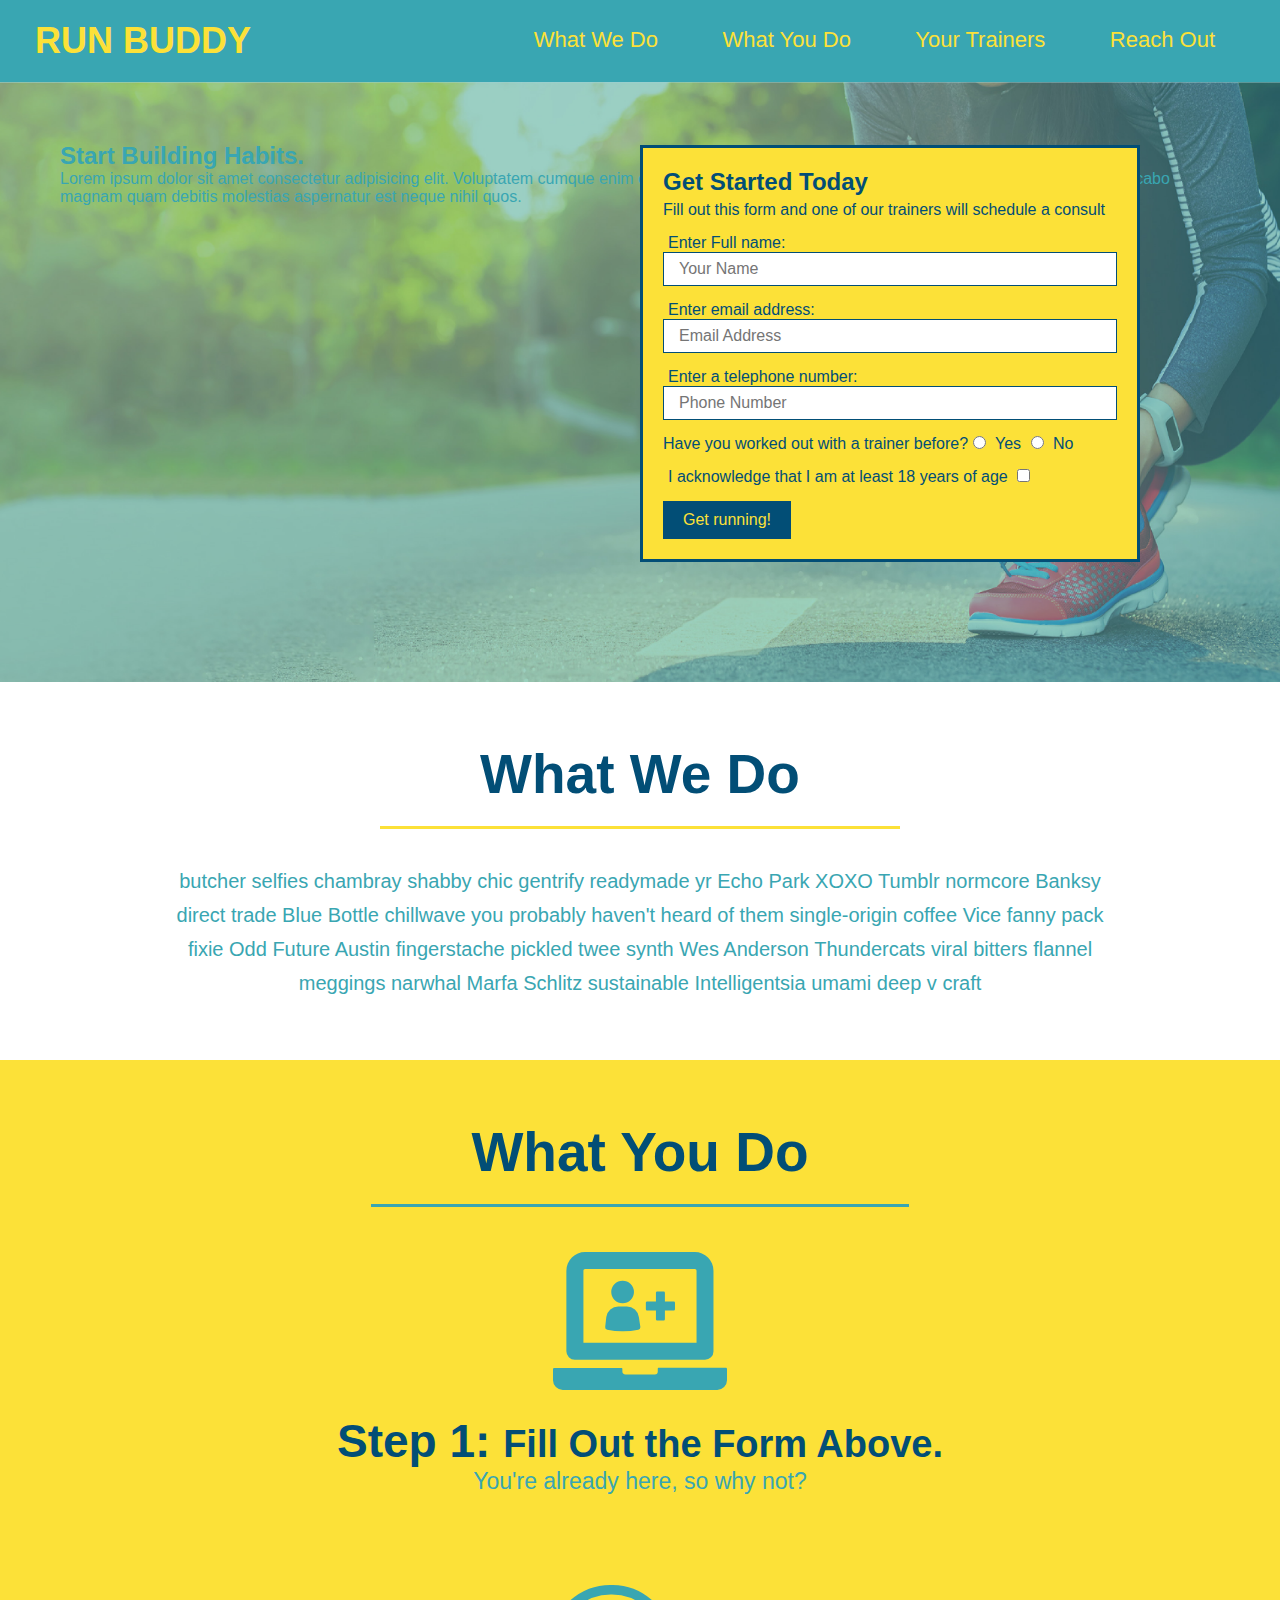
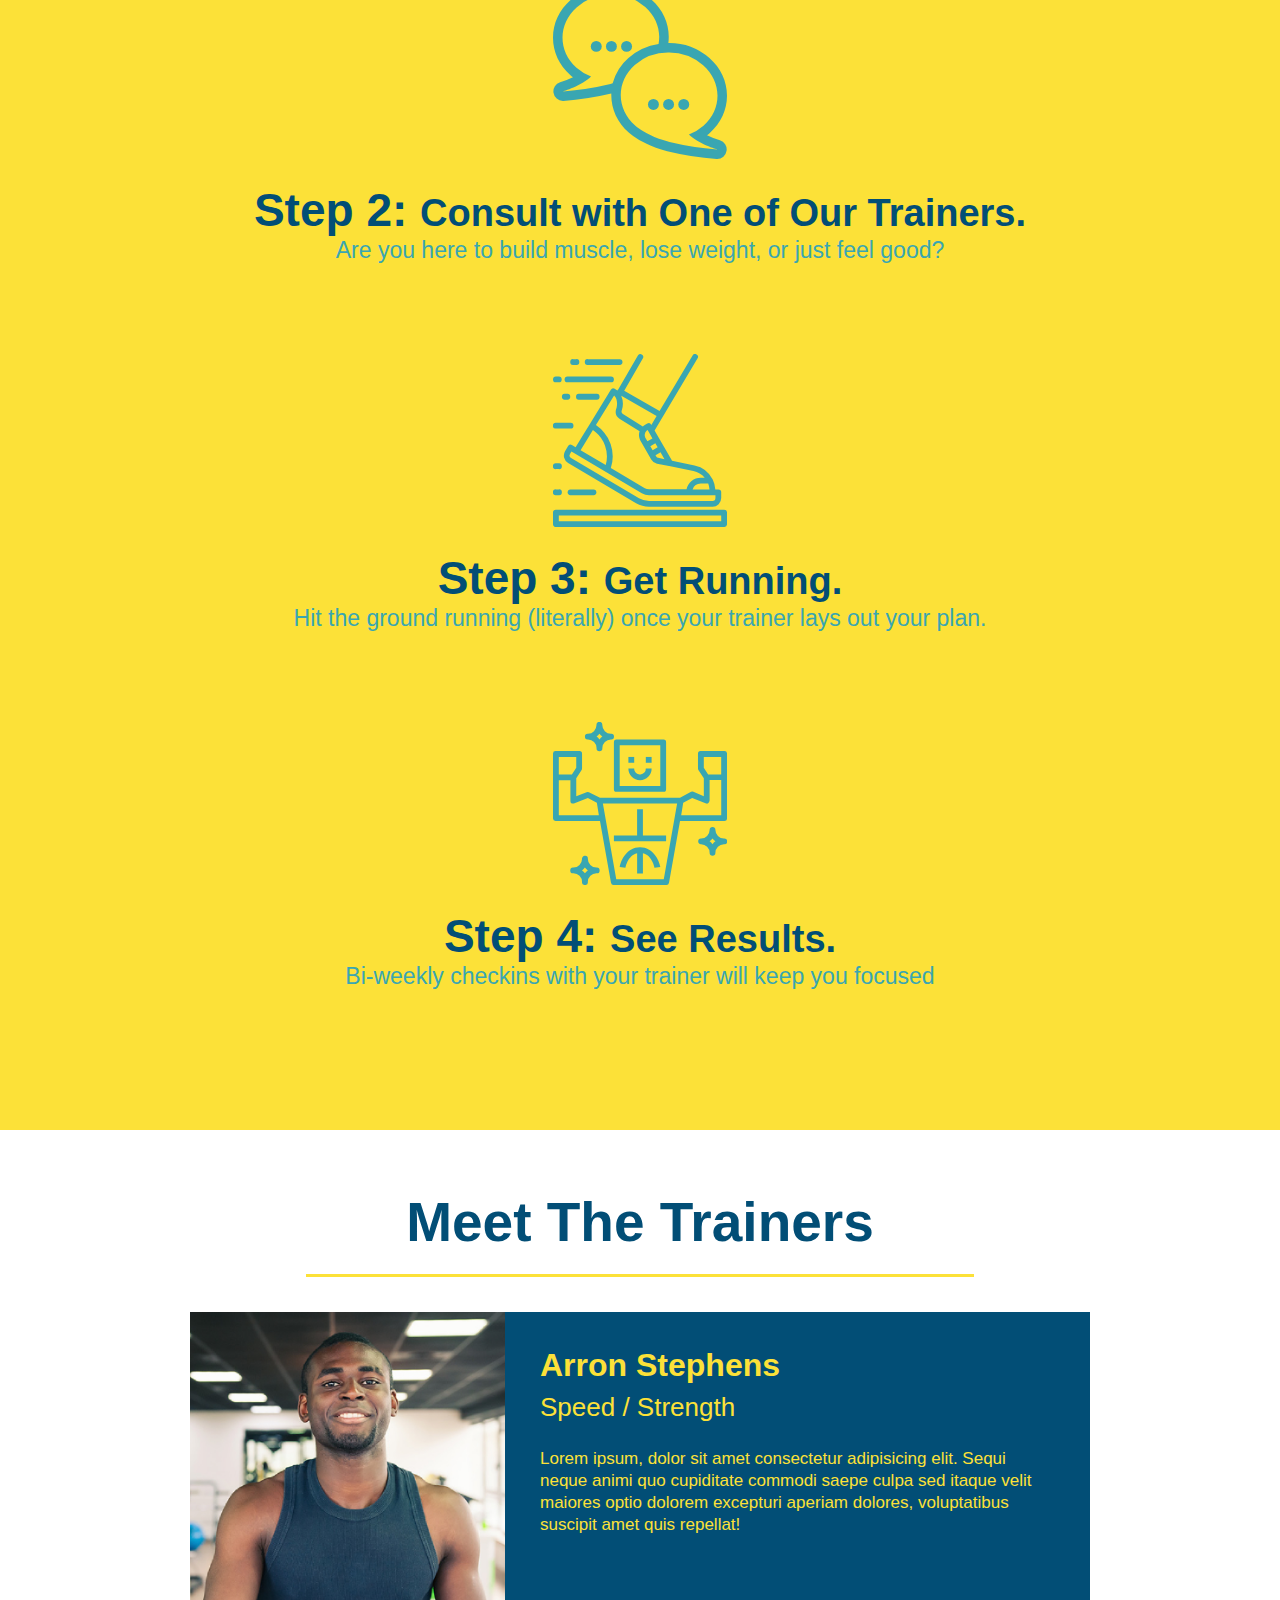
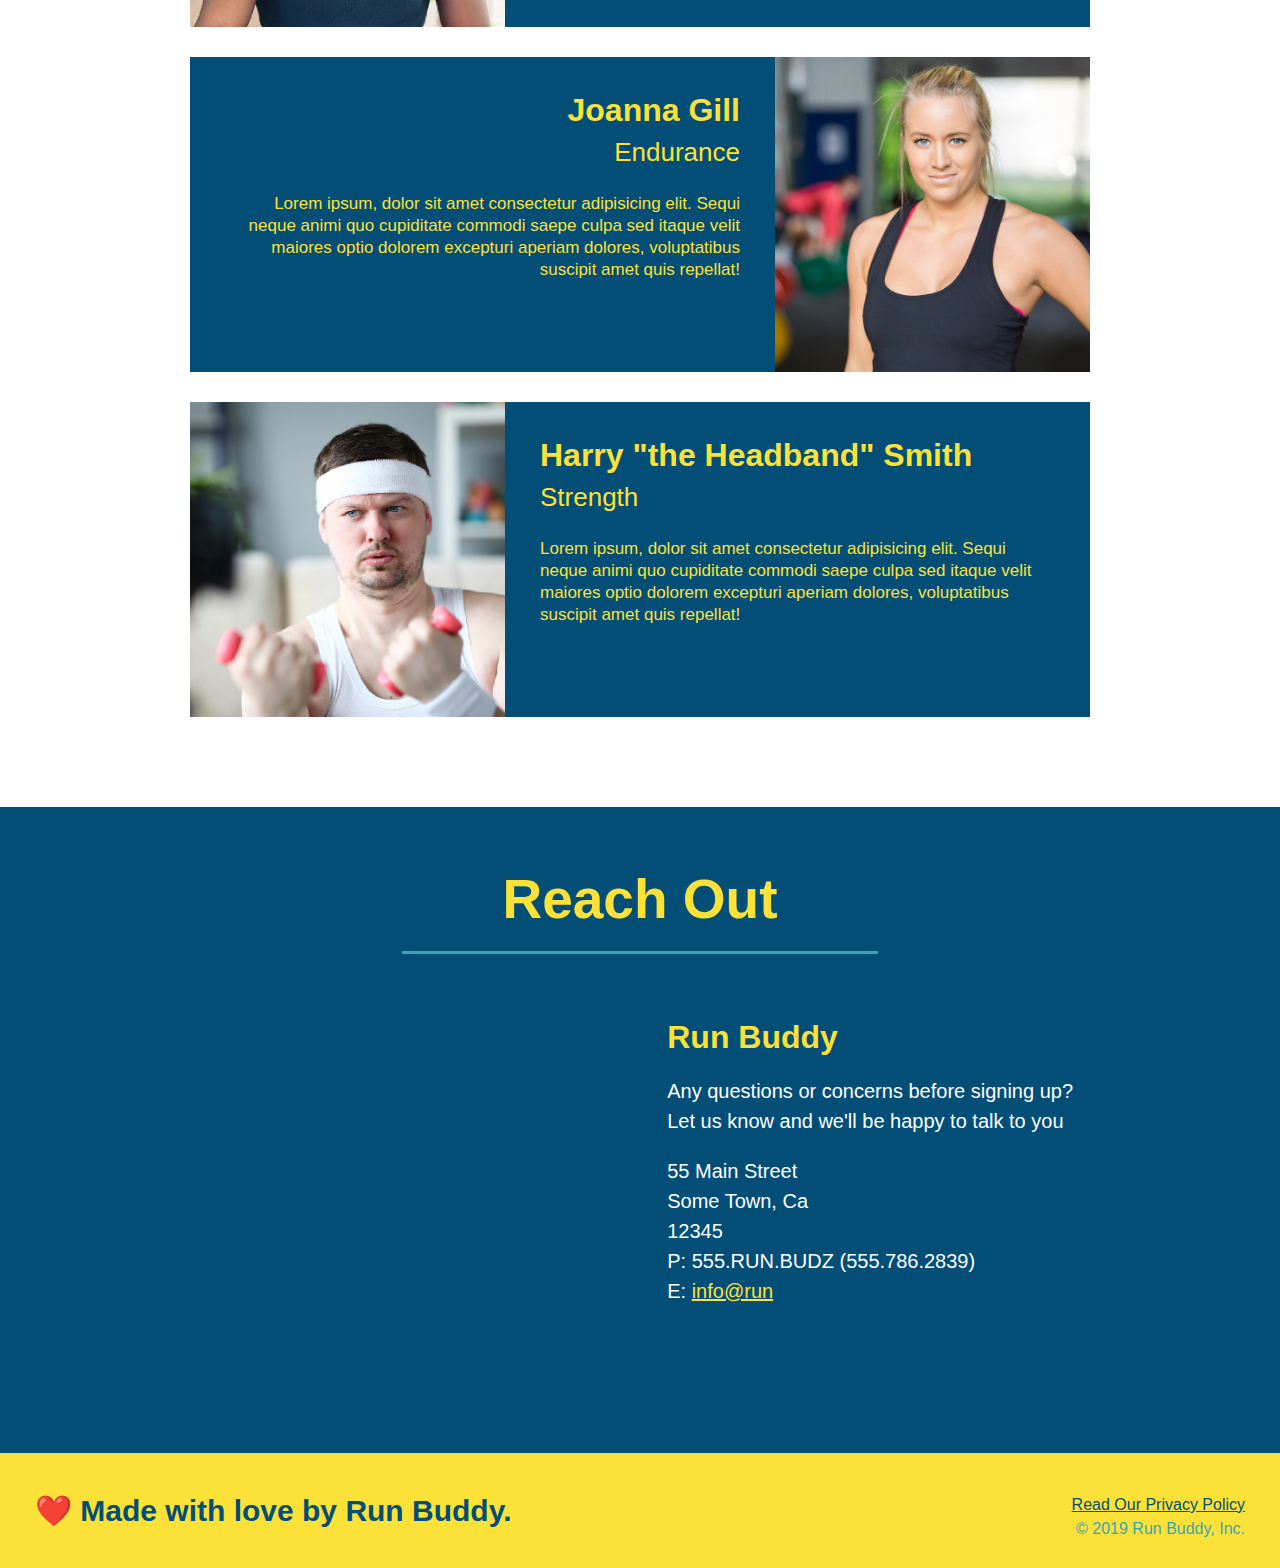
==== index.html @ c7893062 "add content to hero, replace image" ====
<!DOCTYPE html>
<html lang="en">
    <head>
        <meta charset = "UTF-8">
        <title>Run Buddy</title>
        <link rel="stylesheet" href="./assets/css/style.css"/>
    </head>
    <body>
        <!-- navigation -->
        <header>
            <h1>
                <a href="/">RUN BUDDY</a>
            </h1>
            <nav>
                <!-- Unordered list element -->
                <ul>
                    <!-- List item element -->
                    <li>
                        <!-- Anchor element -->
                        <a href="#what-we-do">What We Do</a>
                    </li>
                    <li>
                        <a href="#what-you-do">What You Do</a>
                    </li>
                    <li>
                        <a href="#your-trainers">Your Trainers</a>
                    </li>
                    <li>
                        <a href="#reach-out">Reach Out</a>
                    </li>
                </ul>
            </nav>
        </header>

        <!-- hero section -->
        <section class="hero">
            <div class="hero-cta">
                <h2>Start Building Habits.</h2>
                <p>Lorem ipsum dolor sit amet consectetur adipisicing elit. Voluptatem cumque enim omnis? Quas doloremque sit beatae adipisci quam quae mollitia. Explicabo magnam quam debitis molestias aspernatur est neque nihil quos.</p>
            </div>
            <div class="hero-form">
                <h3>Get Started Today</h3>
                <p>Fill out this form and one of our trainers will schedule a consult</p>
                <!-- add form element -->
                <form>
                    <label for="name">Enter Full name:</label>
                    <input type="text" placeholder="Your Name" name="name" id="name" class="form-input"/>
                    <label for="email">Enter email address:</label>
                    <input type="email" placeholder="Email Address" name="email" id="email" class="form-input"/>
                    <label for="phone">Enter a telephone number:</label>
                    <input type="tel" placeholder="Phone Number" name="phone" id="phone" class="form-input"/>
                    <p>
                        Have you worked out with a trainer before?
                        <input type="radio" name="trainer-confirm" id="trainer-yes"/>
                        <label for="trainer-yes">Yes</label>
                        <input type="radio" name="trainer-confirm" id="trainer-no"/>
                        <label for="trainer-no">No</label>
                    </p>
                    <p>
                        <label for="is-eighteen">I acknowledge that I am at least 18 years of age</label>
                        <input type="checkbox" name="is-eighteen" id="is-eighteen"/>
                    </p>
                    <button type="submit">
                        Get running!
                    </button>
                </form>
            </div>
        </section>
        <!-- end hero -->

        <!-- "what we do" section -->
        <section id="what-we-do" class="intro">
            <h2 class="section-title primary-border">What We Do</h2>
            <p>
                butcher selfies chambray shabby chic gentrify readymade yr Echo Park XOXO Tumblr normcore Banksy direct trade Blue Bottle chillwave you probably haven't heard of them single-origin coffee Vice fanny pack fixie Odd Future Austin fingerstache pickled twee synth Wes Anderson Thundercats viral bitters flannel meggings narwhal Marfa Schlitz sustainable Intelligentsia umami deep v craft
            </p>
        </section>
     
        <!-- "what you do" section -->
        <section id="what-you-do" class="steps">
            <h2 class="section-title secondary-border">What You Do</h2>

            <div>
                <!-- insert this img element-->
                <img src="./assets/images/step-1.svg" alt=""/>
                <h3>Step 1: <span>Fill Out the Form Above.</span></h3>
                <p>You're already here, so why not?</p>
            </div>

            <div>
                <img src="./assets/images/step-2.svg" alt=""/>
                <h3>Step 2: <span>Consult with One of Our Trainers.</span></h3>
                <p>Are you here to build muscle, lose weight, or just feel good?</p>
            </div>

            <div>
                <img src="./assets/images/step-3.svg" alt=""/>
                <h3>Step 3: <span>Get Running.</span></h3>
                <p>Hit the ground running (literally) once your trainer lays out your plan.</p>
            </div>

            <div>
                <img src="./assets/images/step-4.svg" alt=""/>
                <h3>Step 4: <span>See Results.</span></h3>
                <p>Bi-weekly checkins with your trainer will keep you focused</p>
            </div>
        </section>

        <!-- "meet the trainers" section -->
        <section id="your-trainers" class="trainers">
            <h2 class="section-title primary-border">Meet The Trainers</h2>
            <article class="trainer">
                <img src="./assets/images/trainer-1.jpg" alt="Arron Stephens in his workout clothes, ready to pump iron" />
                <div class="trainer-bio text-left">
                    <h3>Arron Stephens</h3>
                    <h4>Speed / Strength</h4>
                    <p>
                        Lorem ipsum, dolor sit amet consectetur adipisicing elit. Sequi neque animi quo cupiditate commodi saepe culpa sed
                        itaque velit maiores optio dolorem excepturi aperiam dolores, voluptatibus suscipit amet quis repellat!
                    </p>
                </div>
            </article>

            <!-- second trainer bio -->
            <article class="trainer">
                <div class="trainer-bio text-right">
                <h3>Joanna Gill</h3>
                <h4>Endurance</h4>
                <p>
                    Lorem ipsum, dolor sit amet consectetur adipisicing elit. Sequi neque animi quo cupiditate commodi saepe culpa sed
                    itaque velit maiores optio dolorem excepturi aperiam dolores, voluptatibus suscipit amet quis repellat!
                </p>
                </div>
                <img src="./assets/images/trainer-2.jpg" alt="Joanna Gill cooling off after a workout" />
            </article>
            
            <!-- third trainer bio -->
            <article class="trainer">
                <img src="./assets/images/trainer-3.jpg" alt="Harry Smith wearing a headband and lifting comically small pink weights" />
                <div class="trainer-bio text-left">
                <h3>Harry "the Headband" Smith</h3>
                <h4>Strength</h4>
                <p>
                    Lorem ipsum, dolor sit amet consectetur adipisicing elit. Sequi neque animi quo cupiditate commodi saepe culpa sed
                    itaque velit maiores optio dolorem excepturi aperiam dolores, voluptatibus suscipit amet quis repellat!
                </p>
                </div>
            </article>
        </section>

        <!-- "reach out" section -->
        <section id="reach out" class="contact">
            <h2 class="section-title secondary-border">Reach Out</h2>
            <div class="contact-info">
                <iframe src="https://www.google.com/maps/embed?pb=!1m18!1m12!1m3!1d3072.2671000018468!2d-73.63627874860747!3d39.6437029793617!2m3!1f0!2f0!3f0!3m2!1i1024!2i768!4f13.1!3m3!1m2!1s0x0%3A0x7b2e85f9f8b0a7b7!2zMznCsDM4JzM3LjMiTiA3M8KwMzgnMDIuNyJX!5e0!3m2!1sen!2sus!4v1645815481443!5m2!1sen!2sus"
                width="400" 
                height="400" 
                style="border:0;" 
                allowfullscreen="" 
                loading="lazy">
                </iframe>
                <div>
                    <h3>Run Buddy</h3>
                    <p>
                        Any questions or concerns before signing up?
                        <br/>
                        Let us know and we'll be happy to talk to you
                    </p>
                    <address>
                        55 Main Street <br/>
                        Some Town, Ca <br/>
                        12345<br/>
                        P: 555.RUN.BUDZ (555.786.2839)<br/>
                        E: <a href="mailto:info@runbuddy.io">info@run</a>
                    </address>
                </div>
            </div>
        </section>

        <!-- footer -->
        <footer>
            <h2>❤️ Made with love by Run Buddy.</h2>
            <div>
                <a href="./privacy-policy.html">Read Our Privacy Policy</a><br />
                &copy; 2019 Run Buddy, Inc.
            </div>
        </footer>
    </body>
</html>
---- assets/css/style.css ----
* {
    margin: 0;
    padding: 0;
    box-sizing: border-box;
}

body {
    /* more on this crazy alphanumerical value in a minute! */
    color: #39a6b2;
    font-family: Helvetica, Arial, sans-serif;
}
/* apply styles to <header> */
header {
    padding: 20px 35px;
    background-color: #39a6b2;
}

header h1 {
    font-weight: bold;
    font-size: 36px;
    color: #fce138;
    margin: 0;
    display: inline;
}

header a {
    text-decoration: none;
    color: #fce138;
}

header nav {
    float: right;
    margin: 7px 0;
}

header nav ul li {
    display: inline;
}

header nav ul li a {
    margin: 0 30px;
    font-weight: lighter;
    font-size: 22px;
}

section {
    padding: 60px;
}

/* Hero Style Start */
.hero {
    background-image: url("../images/hero-bg.jpg");
    height: 600px;
    background-size: cover;
    background-position: center;
    position: relative;
}

.hero-form {
    border: solid 3px #024e76;
    background-color: #fce138;
    padding: 20px;
    width: 500px;
    color: #024e76;
    position: absolute;
    bottom: 120px;
    right: 140px;
}

.hero-form h3 {
    font-size: 24px;
    margin: 0;
}

.hero-form p {
    margin: 5px 0 15px 0;
}

.form-input {
    border: 1px solid #024e76;
    display: block;
    padding: 7px 15px;
    font-size: 16px;
    color: #024e76;
    width: 100%;
    margin-bottom: 15px;
}

.hero-form label {
    margin: 0 5px;
}

.hero-form button {
    color: #fce138;
    background-color: #024e76;
    border: none;
    padding: 10px 20px;
    font-size: 16px;
}
/* Hero Style End */

.section-title {
    font-size: 55px;
    color: #024e76;
    margin-bottom: 35px;
    padding: 0 100px 20px 100px;
    display: inline-block;
    border-bottom: 3px solid
}

.primary-border { 
    border-color: #fce138; 
}

.secondary-border {
    border-color: #39a6b2;
}

.intro {
    text-align: center;
}


.intro p {
    line-height: 1.7;
    color: #39a6b2;
    width: 80%;
    font-size: 20px;
    margin: 0 auto;
}

.steps {
    text-align: center;
    background: #fce138;
}

.steps div {
    margin-bottom: 80px;
}

.steps img {
    width: 15%;
    margin: 10px 0;
}

.steps h3 {
    color: #024e76;
    font-size: 46px;
    margin-top: 10px;
}

.steps p {
    color:#39a6b2;
    font-size: 23px;
}

.steps span {
    font-size: 38px;
}

.trainers {
    text-align: center;
}

.trainer {
    width: 900px;
    margin: 0 auto 30px auto;
    background: #024e76;
    color: #fce138;
    overflow: auto;
}

.trainer img {
    width: 35%;
    float: left;
}

.trainer-bio {
    padding: 35px;
    float: left;
    width: 65%
}

.trainer-bio h3 {
    font-size: 32px;
    margin-bottom: 8px;
}

.trainer-bio h4 {
    font-weight: lighter;
    font-size: 26px;
    margin-bottom: 25px;
}

.trainer-bio p {
    font-size: 17px;
    line-height: 1.3;
}

.text-left {
    text-align: left;
}

.text-right {
    text-align: right;
}

.contact {
    background: #024e76;
    text-align: center;
}

.contact h2 {
    color: #fce138;
}

.contact-info iframe {
    width: 400px;
    height: 400px;
}

.contact-info div {
    width: 410px;
    display: inline-block;
    vertical-align: top;
    text-align: left;
    margin: 30px 0 0 60px;
    color: white;
}

.contact-info h3 {
    color: #fce138;
    font-size: 32px;
}

.contact-info p, .contact-info address{
    margin: 20px 0;
    line-height: 1.5;
    font-size: 20px;
    font-style: normal;
}

.contact-info a {
    color: #fce138;
}

/* REACH OUT STYLES END */

footer {
    background: #fce138;
    width: 100%;
    padding: 40px 35px;
}

footer h2 {
    display: inline;
    color: #024e76;
    font-size: 30px;
    margin: 0;
}

footer div {
    float: right;
    line-height: 1.5;
    text-align: right;
}

footer a {
    color: #024e76;
}
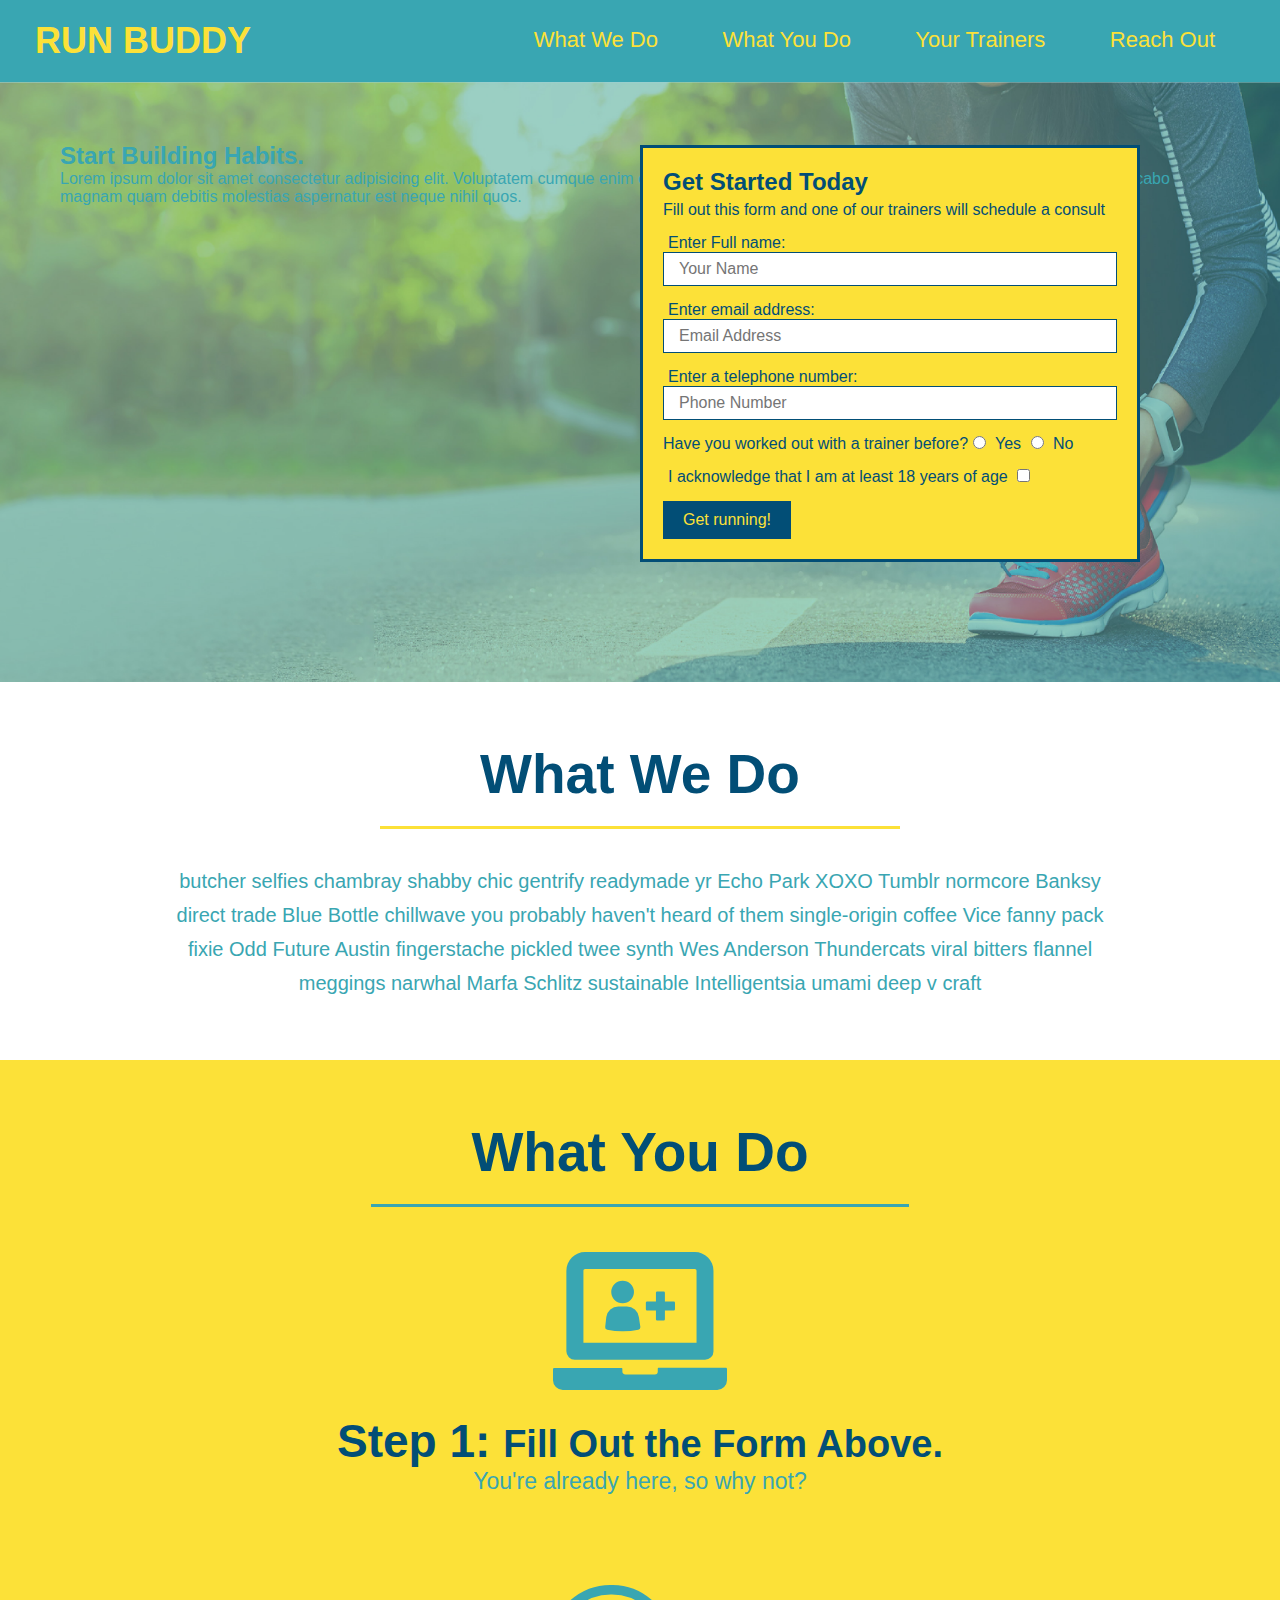
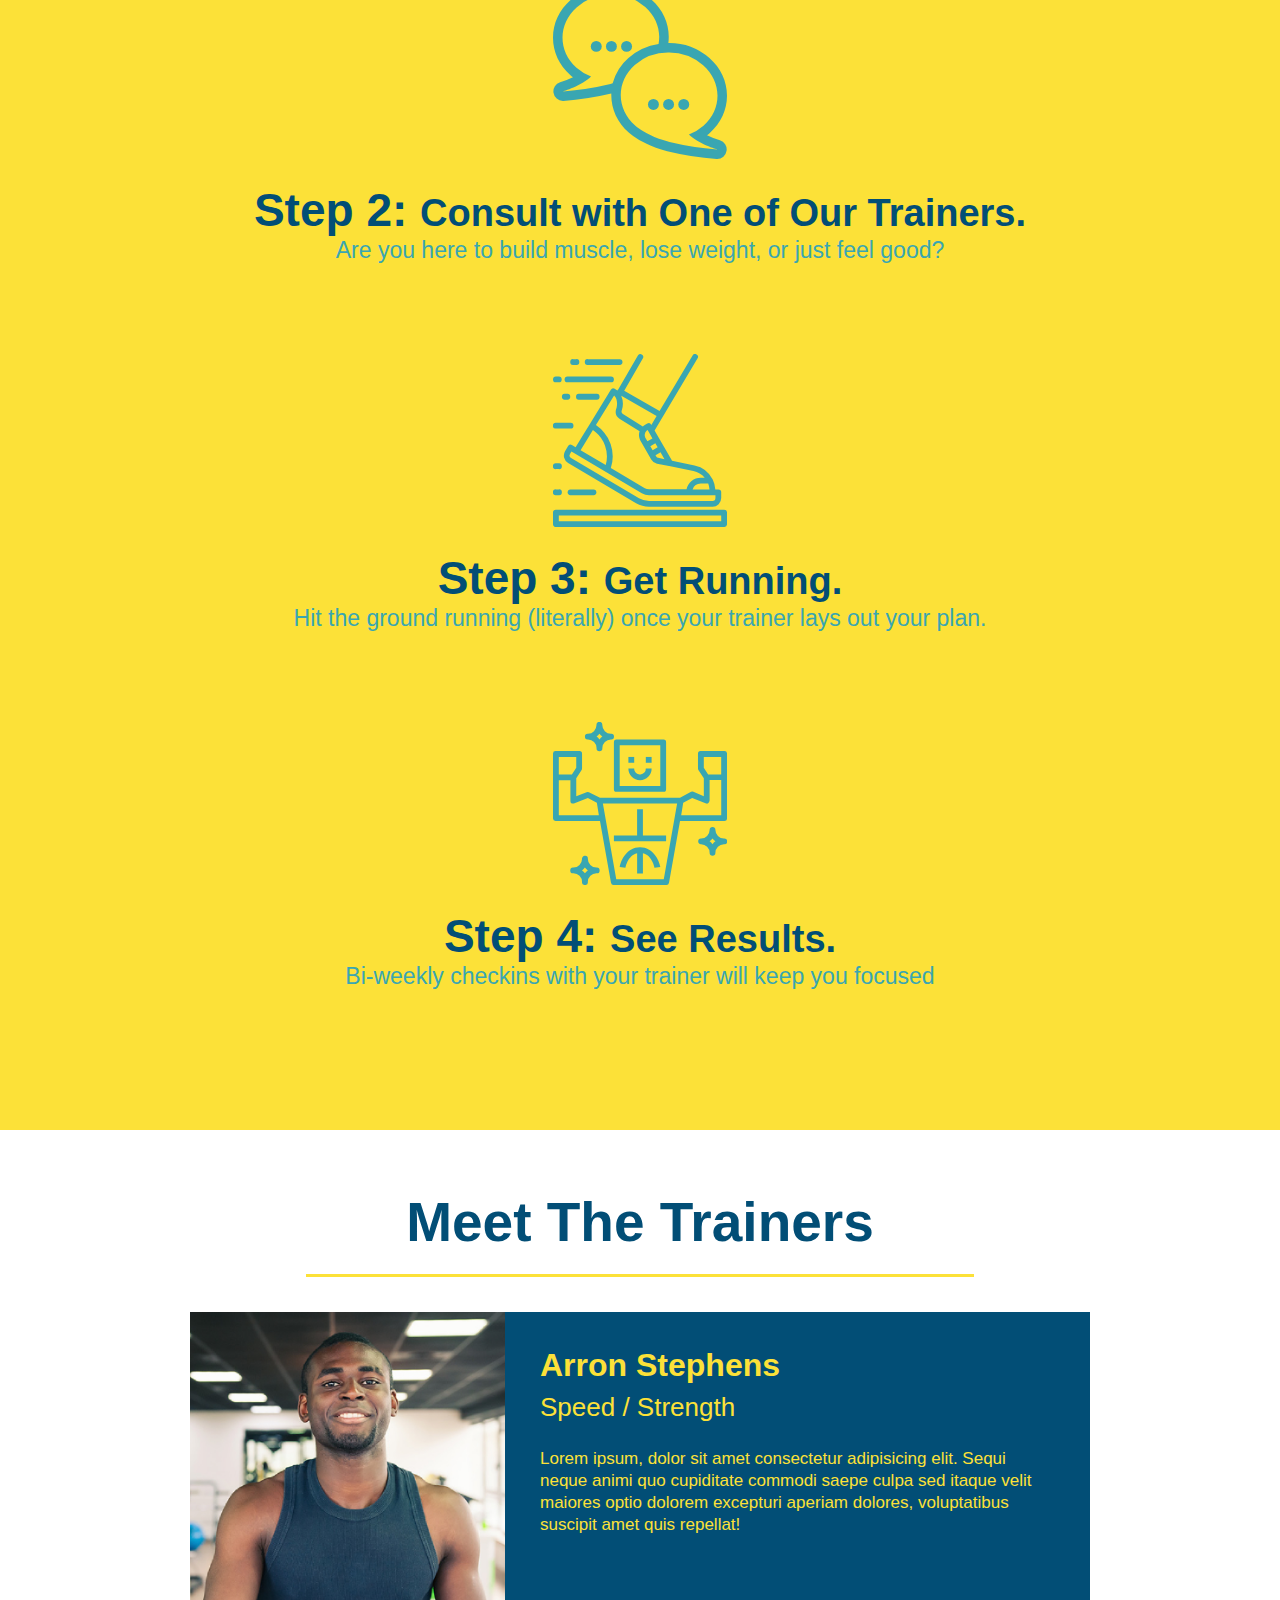
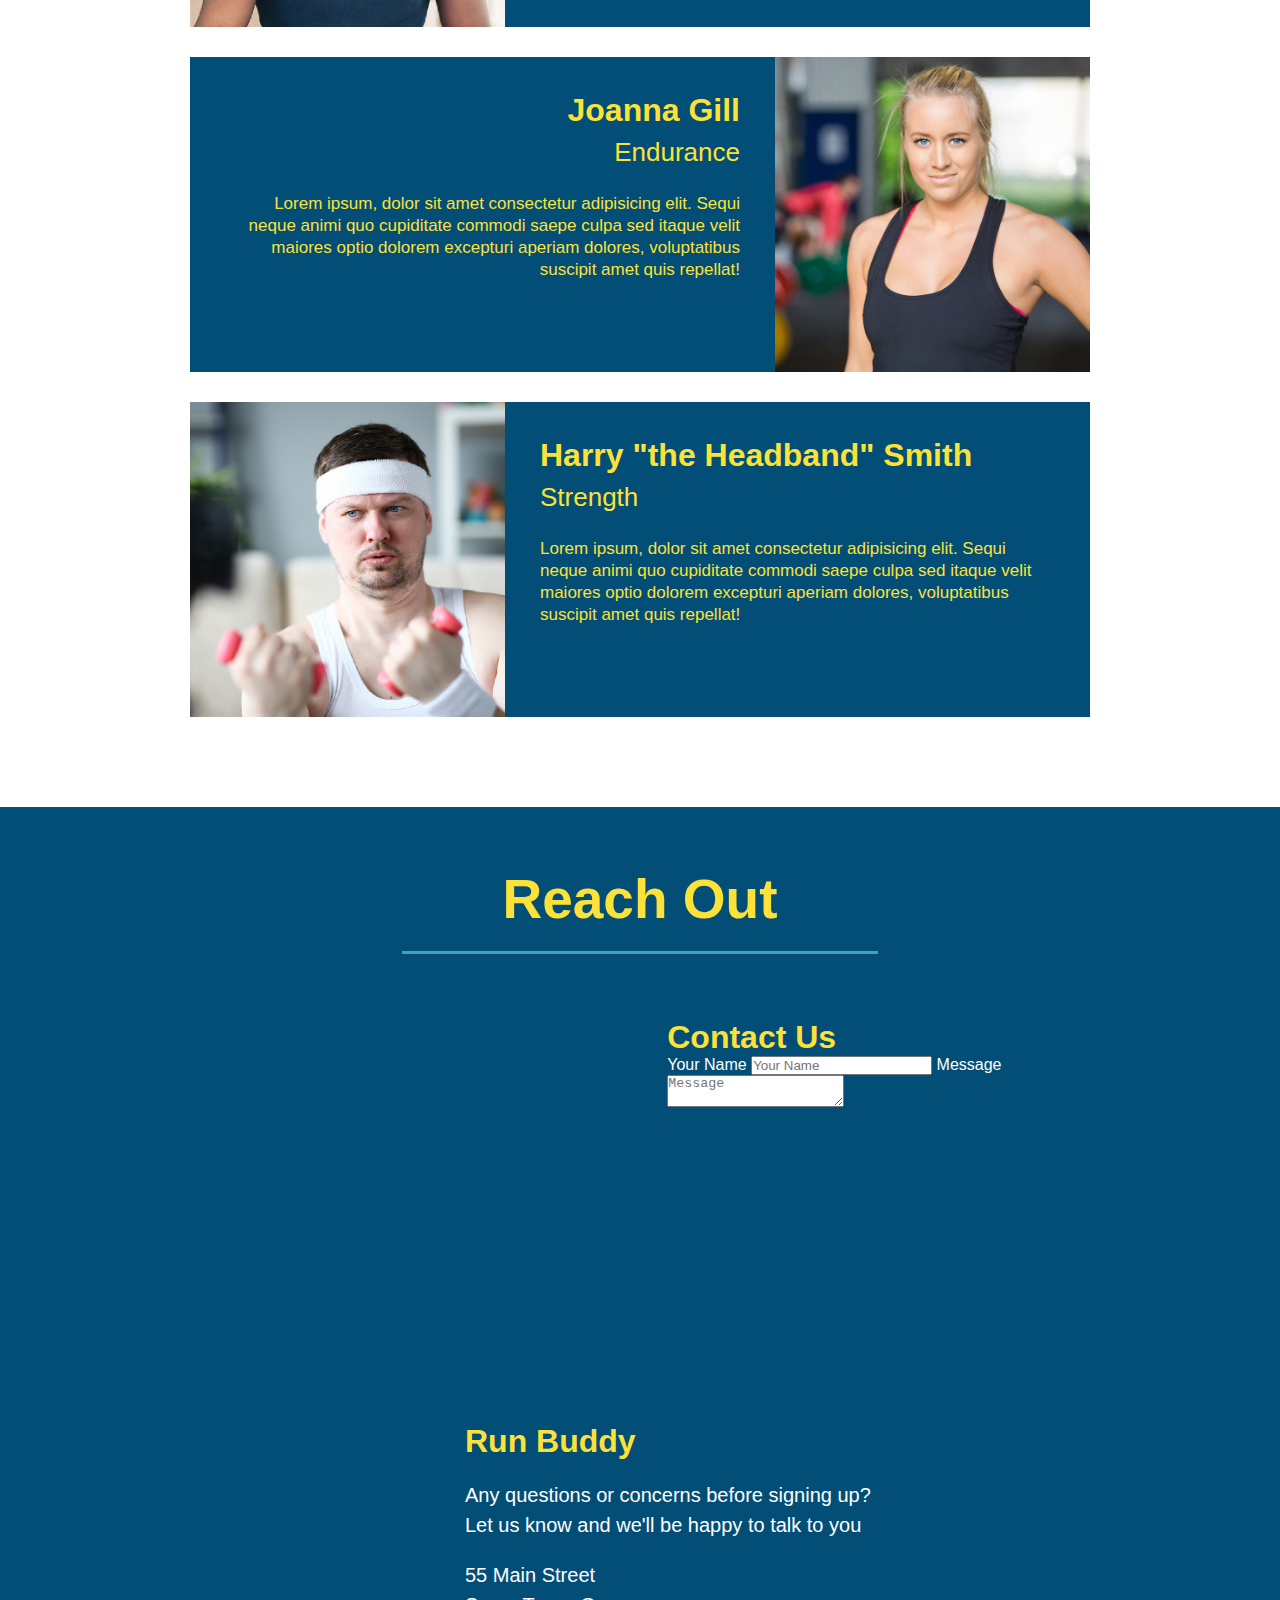
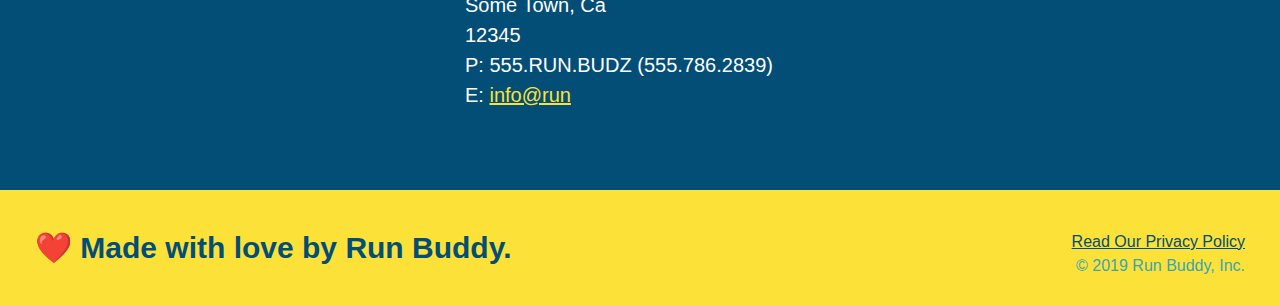
==== commit 594c2a69: "add contact form" ====
--- a/index.html
+++ b/index.html
@@ -159,6 +159,16 @@
                 allowfullscreen="" 
                 loading="lazy">
                 </iframe>
+                <div class="contact-form">
+                    <h3>Contact Us</h3>
+                    <form>
+                        <label for="contact-name">Your Name</label>
+                        <input type="text" id="contact-name" placeholder="Your Name"/>
+
+                        <label for="contact-message">Message</label>
+                        <textarea id="contact-message" placeholder="Message"></textarea>
+                    </form>
+                </div>
                 <div>
                     <h3>Run Buddy</h3>
                     <p>
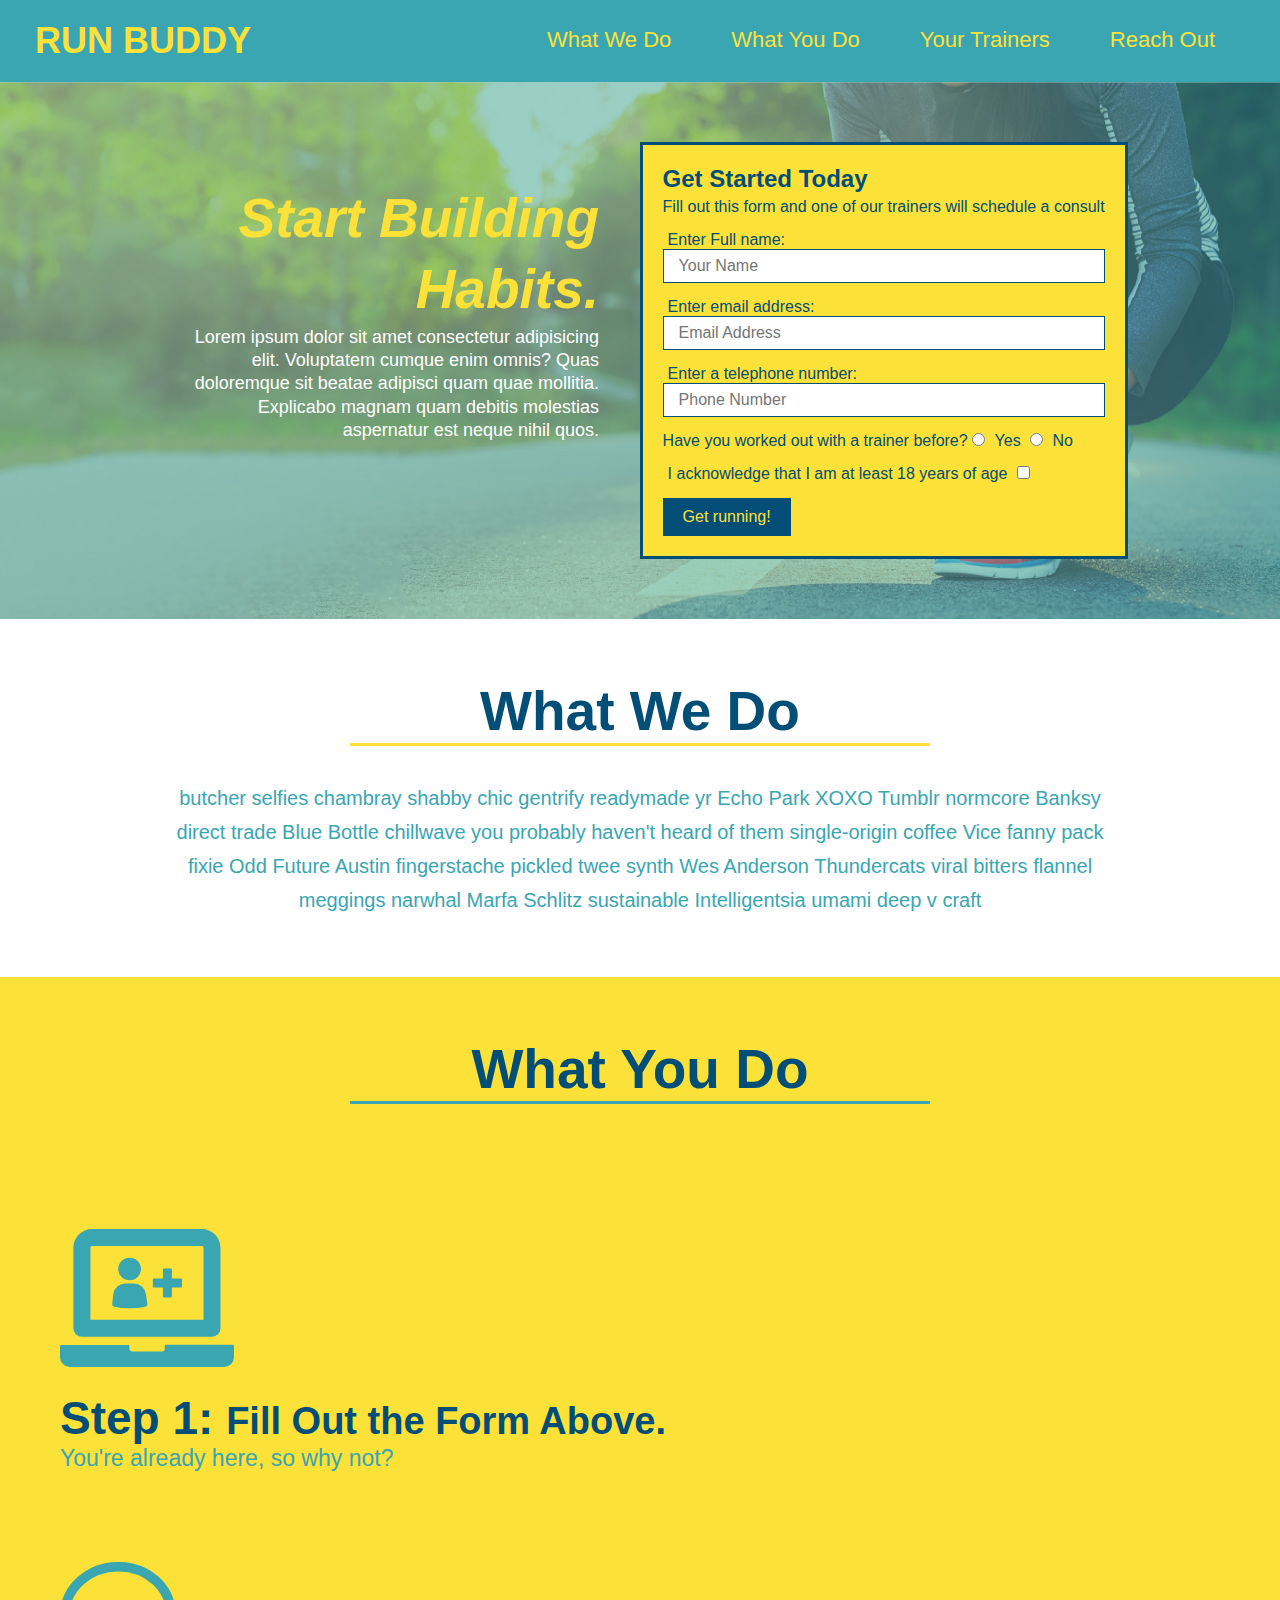
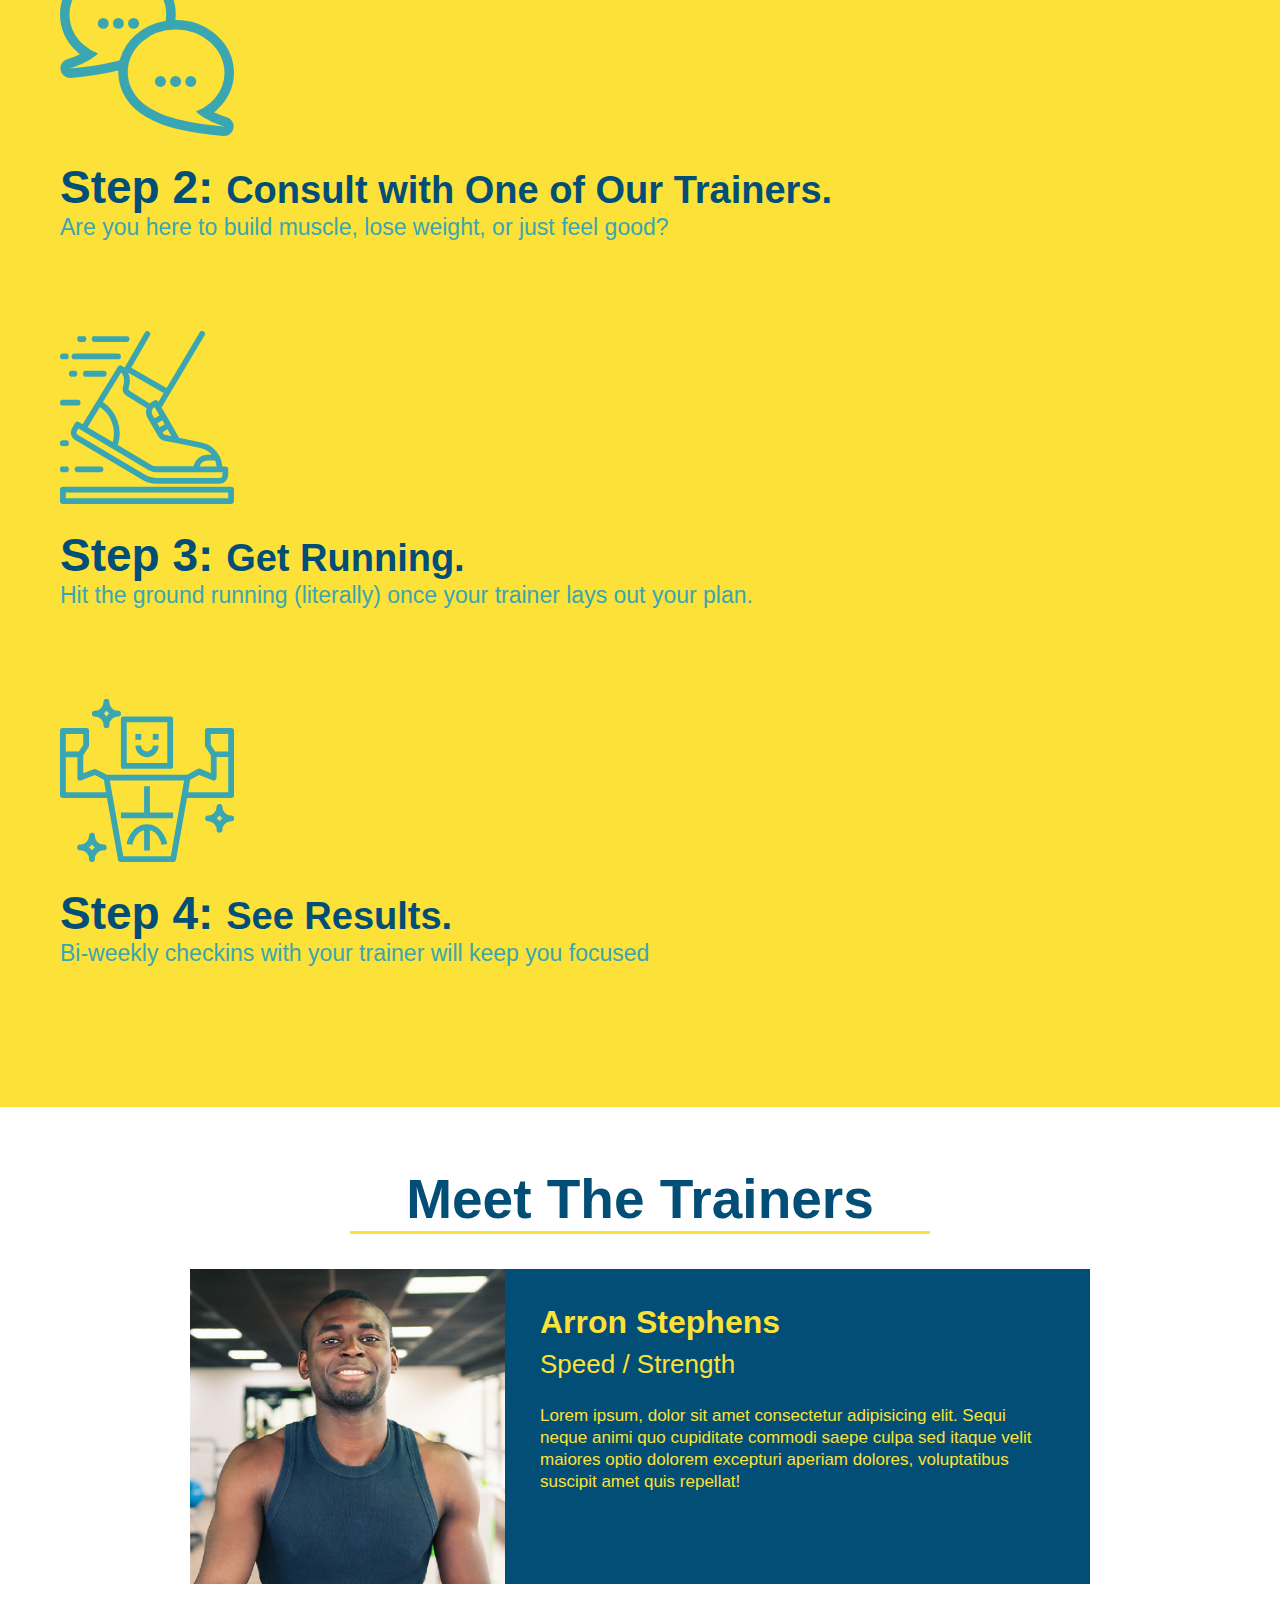
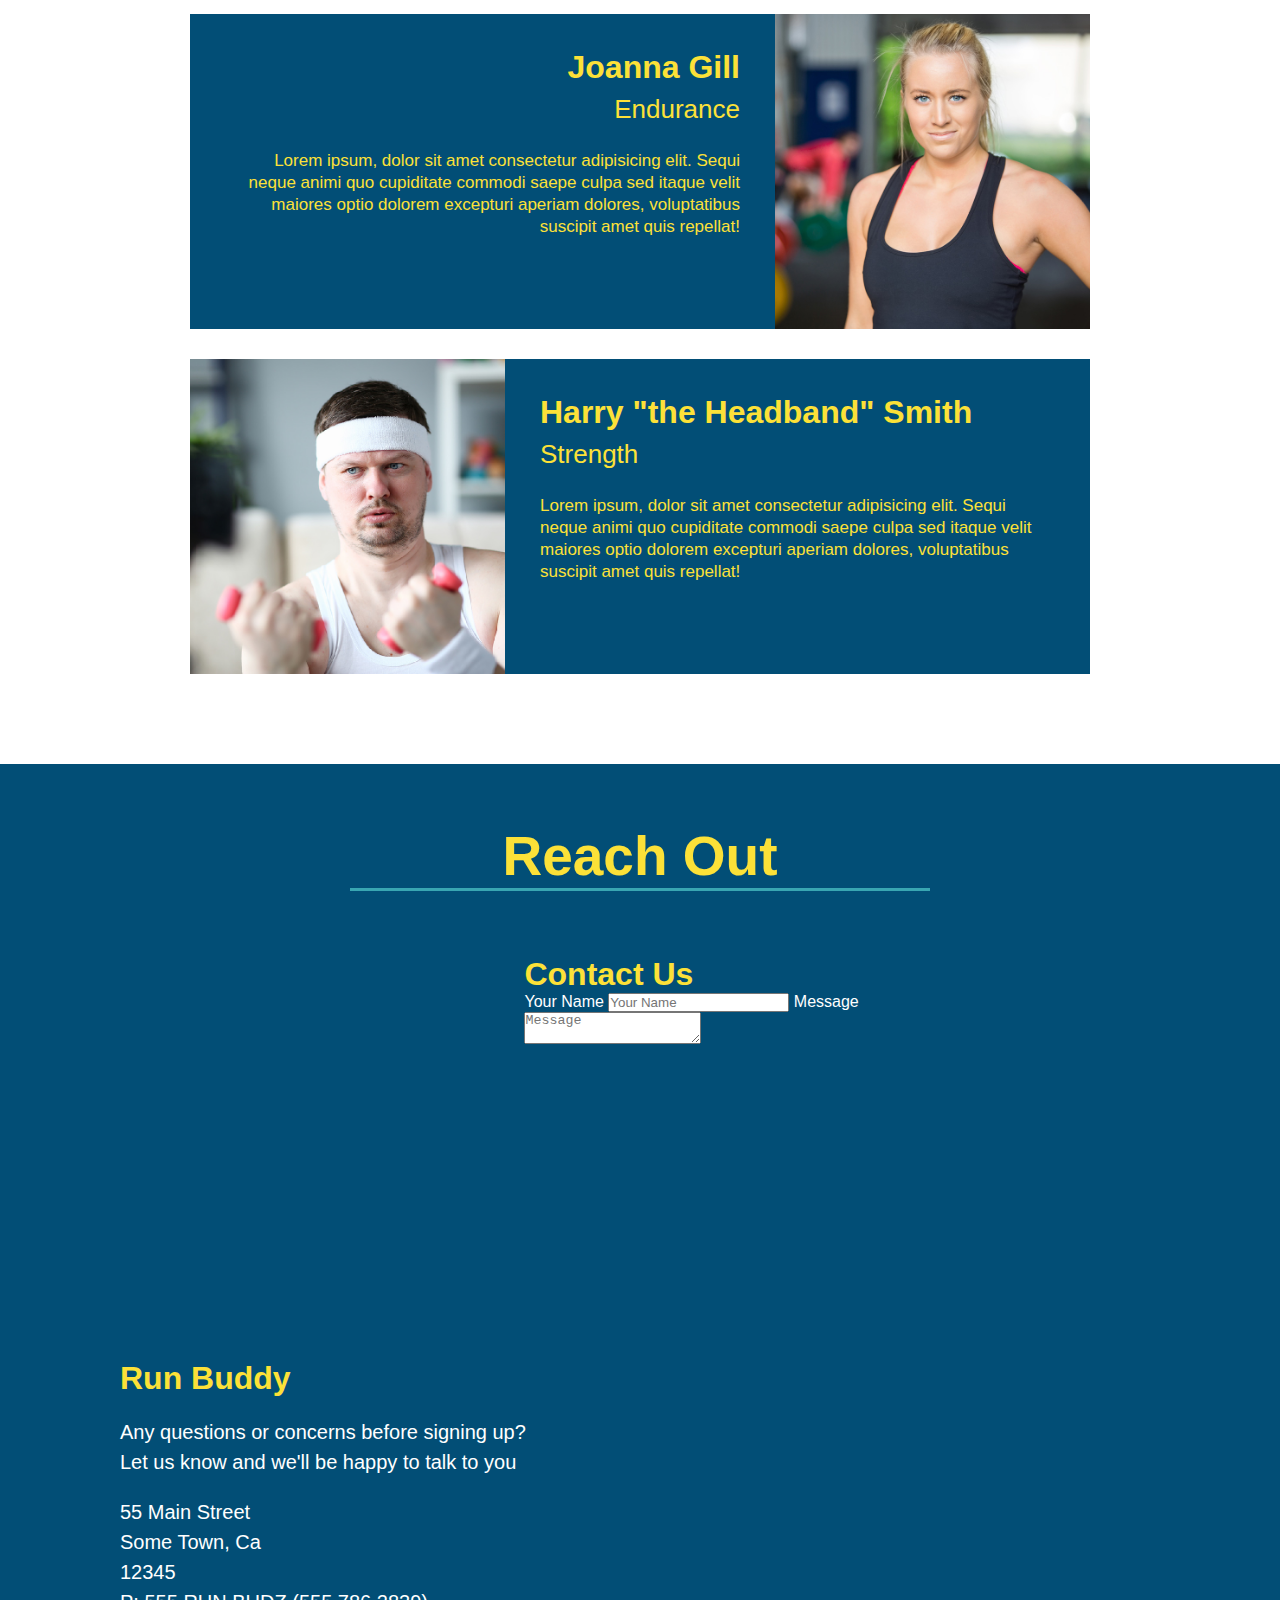
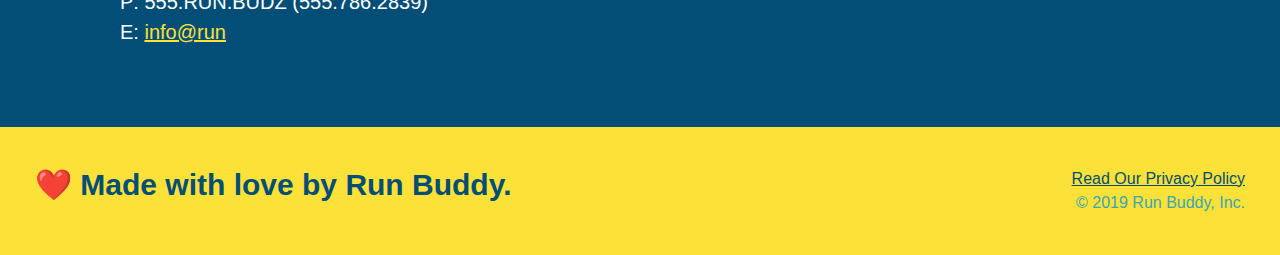
==== commit c341517d: "add flexbox to section titles" ====
--- a/index.html
+++ b/index.html
@@ -70,16 +70,25 @@
 
         <!-- "what we do" section -->
         <section id="what-we-do" class="intro">
-            <h2 class="section-title primary-border">What We Do</h2>
-            <p>
-                butcher selfies chambray shabby chic gentrify readymade yr Echo Park XOXO Tumblr normcore Banksy direct trade Blue Bottle chillwave you probably haven't heard of them single-origin coffee Vice fanny pack fixie Odd Future Austin fingerstache pickled twee synth Wes Anderson Thundercats viral bitters flannel meggings narwhal Marfa Schlitz sustainable Intelligentsia umami deep v craft
-            </p>
+            <div class="flex-row">
+                <h2 class="section-title primary-border">
+                    What We Do
+                </h2>
+            </div>
+            <div class="flex-row">
+                <p>
+                    butcher selfies chambray shabby chic gentrify readymade yr Echo Park XOXO Tumblr normcore Banksy direct trade Blue Bottle chillwave you probably haven't heard of them single-origin coffee Vice fanny pack fixie Odd Future Austin fingerstache pickled twee synth Wes Anderson Thundercats viral bitters flannel meggings narwhal Marfa Schlitz sustainable Intelligentsia umami deep v craft
+                </p>
+            </div>
         </section>
      
         <!-- "what you do" section -->
         <section id="what-you-do" class="steps">
-            <h2 class="section-title secondary-border">What You Do</h2>
-
+            <div class="flex-row">
+                <h2 class="section-title secondary-border">
+                    What You Do
+                </h2>
+            </div>
             <div>
                 <!-- insert this img element-->
                 <img src="./assets/images/step-1.svg" alt=""/>
@@ -108,7 +117,11 @@
 
         <!-- "meet the trainers" section -->
         <section id="your-trainers" class="trainers">
-            <h2 class="section-title primary-border">Meet The Trainers</h2>
+            <div class="flex-rox">
+                <h2 class="section-title primary-border">
+                    Meet The Trainers
+                </h2>
+            </div>
             <article class="trainer">
                 <img src="./assets/images/trainer-1.jpg" alt="Arron Stephens in his workout clothes, ready to pump iron" />
                 <div class="trainer-bio text-left">
@@ -150,7 +163,9 @@
 
         <!-- "reach out" section -->
         <section id="reach out" class="contact">
-            <h2 class="section-title secondary-border">Reach Out</h2>
+            <div class="flex-row">
+                <h2 class="section-title secondary-border">Reach Out</h2>
+            </div>    
             <div class="contact-info">
                 <iframe src="https://www.google.com/maps/embed?pb=!1m18!1m12!1m3!1d3072.2671000018468!2d-73.63627874860747!3d39.6437029793617!2m3!1f0!2f0!3f0!3m2!1i1024!2i768!4f13.1!3m3!1m2!1s0x0%3A0x7b2e85f9f8b0a7b7!2zMznCsDM4JzM3LjMiTiA3M8KwMzgnMDIuNyJX!5e0!3m2!1sen!2sus!4v1645815481443!5m2!1sen!2sus"
                 width="400" 
--- a/assets/css/style.css
+++ b/assets/css/style.css
@@ -13,6 +13,9 @@
 header {
     padding: 20px 35px;
     background-color: #39a6b2;
+    display: flex;
+    justify-content: space-between;
+    flex-wrap: wrap;
 }
 
 header h1 {
@@ -20,7 +23,6 @@
     font-size: 36px;
     color: #fce138;
     margin: 0;
-    display: inline;
 }
 
 header a {
@@ -29,12 +31,15 @@
 }
 
 header nav {
-    float: right;
     margin: 7px 0;
 }
 
-header nav ul li {
-    display: inline;
+header nav ul {
+    display: flex;
+    flex-wrap: wrap;
+    justify-content: space-between;
+    align-items: center;
+    list-style: none;
 }
 
 header nav ul li a {
@@ -47,24 +52,50 @@
     padding: 60px;
 }
 
+.section-title {
+    font-size: 55px;
+    color: #024e76;
+    border-bottom: 3px solid;
+    padding bottom: 20px;
+    text-align: center;
+    margin: 0 auto 35px auto;
+    width: 50%;
+}
+
+.flex-row {
+    display: flex;
+}
+
 /* Hero Style Start */
 .hero {
     background-image: url("../images/hero-bg.jpg");
-    height: 600px;
     background-size: cover;
     background-position: center;
-    position: relative;
+    display: flex;
+    justify-content: center;
+    flex-wrap: wrap;
+}
+
+.hero-cta {
+    width: 35%;
+    text-align: right;
+    margin: 3.5%;
+    color: #FFF;
+    font-size: 18px;
+    line-height: 1.3;
+}
+
+.hero-cta h2 {
+    font-style: italic;
+    font-size: 55px;
+    color: #fce138;
 }
 
 .hero-form {
     border: solid 3px #024e76;
     background-color: #fce138;
     padding: 20px;
-    width: 500px;
-    color: #024e76;
-    position: absolute;
-    bottom: 120px;
-    right: 140px;
+    color: #024e76;
 }
 
 .hero-form h3 {
@@ -99,15 +130,6 @@
 }
 /* Hero Style End */
 
-.section-title {
-    font-size: 55px;
-    color: #024e76;
-    margin-bottom: 35px;
-    padding: 0 100px 20px 100px;
-    display: inline-block;
-    border-bottom: 3px solid
-}
-
 .primary-border { 
     border-color: #fce138; 
 }
@@ -115,11 +137,6 @@
 .secondary-border {
     border-color: #39a6b2;
 }
-
-.intro {
-    text-align: center;
-}
-
 
 .intro p {
     line-height: 1.7;
@@ -127,10 +144,10 @@
     width: 80%;
     font-size: 20px;
     margin: 0 auto;
+    text-align: center;
 }
 
 .steps {
-    text-align: center;
     background: #fce138;
 }
 
@@ -159,7 +176,7 @@
 }
 
 .trainers {
-    text-align: center;
+    
 }
 
 .trainer {
@@ -207,7 +224,6 @@
 
 .contact {
     background: #024e76;
-    text-align: center;
 }
 
 .contact h2 {
@@ -250,17 +266,18 @@
     background: #fce138;
     width: 100%;
     padding: 40px 35px;
+    display: flex;
+    justify-content: space-between;
+    flex-wrap: wrap;
 }
 
 footer h2 {
-    display: inline;
     color: #024e76;
     font-size: 30px;
     margin: 0;
 }
 
 footer div {
-    float: right;
     line-height: 1.5;
     text-align: right;
 }
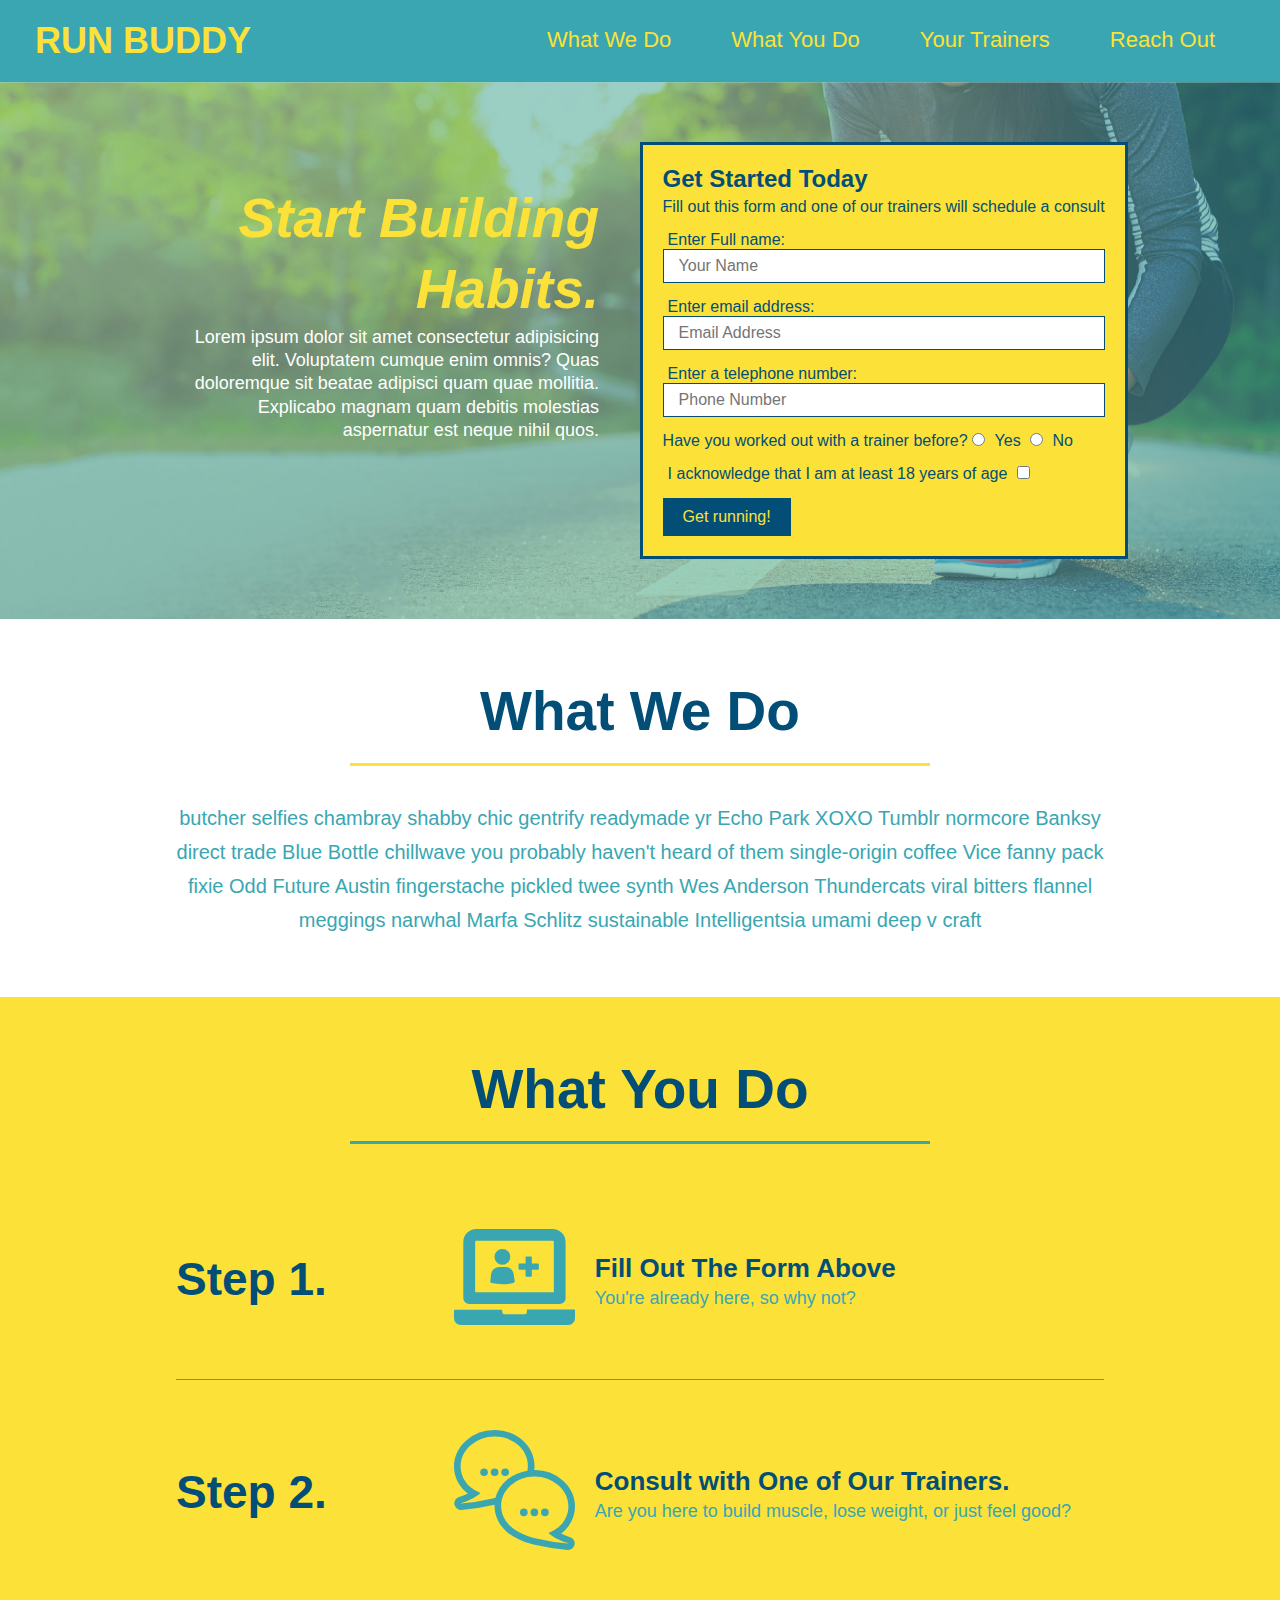
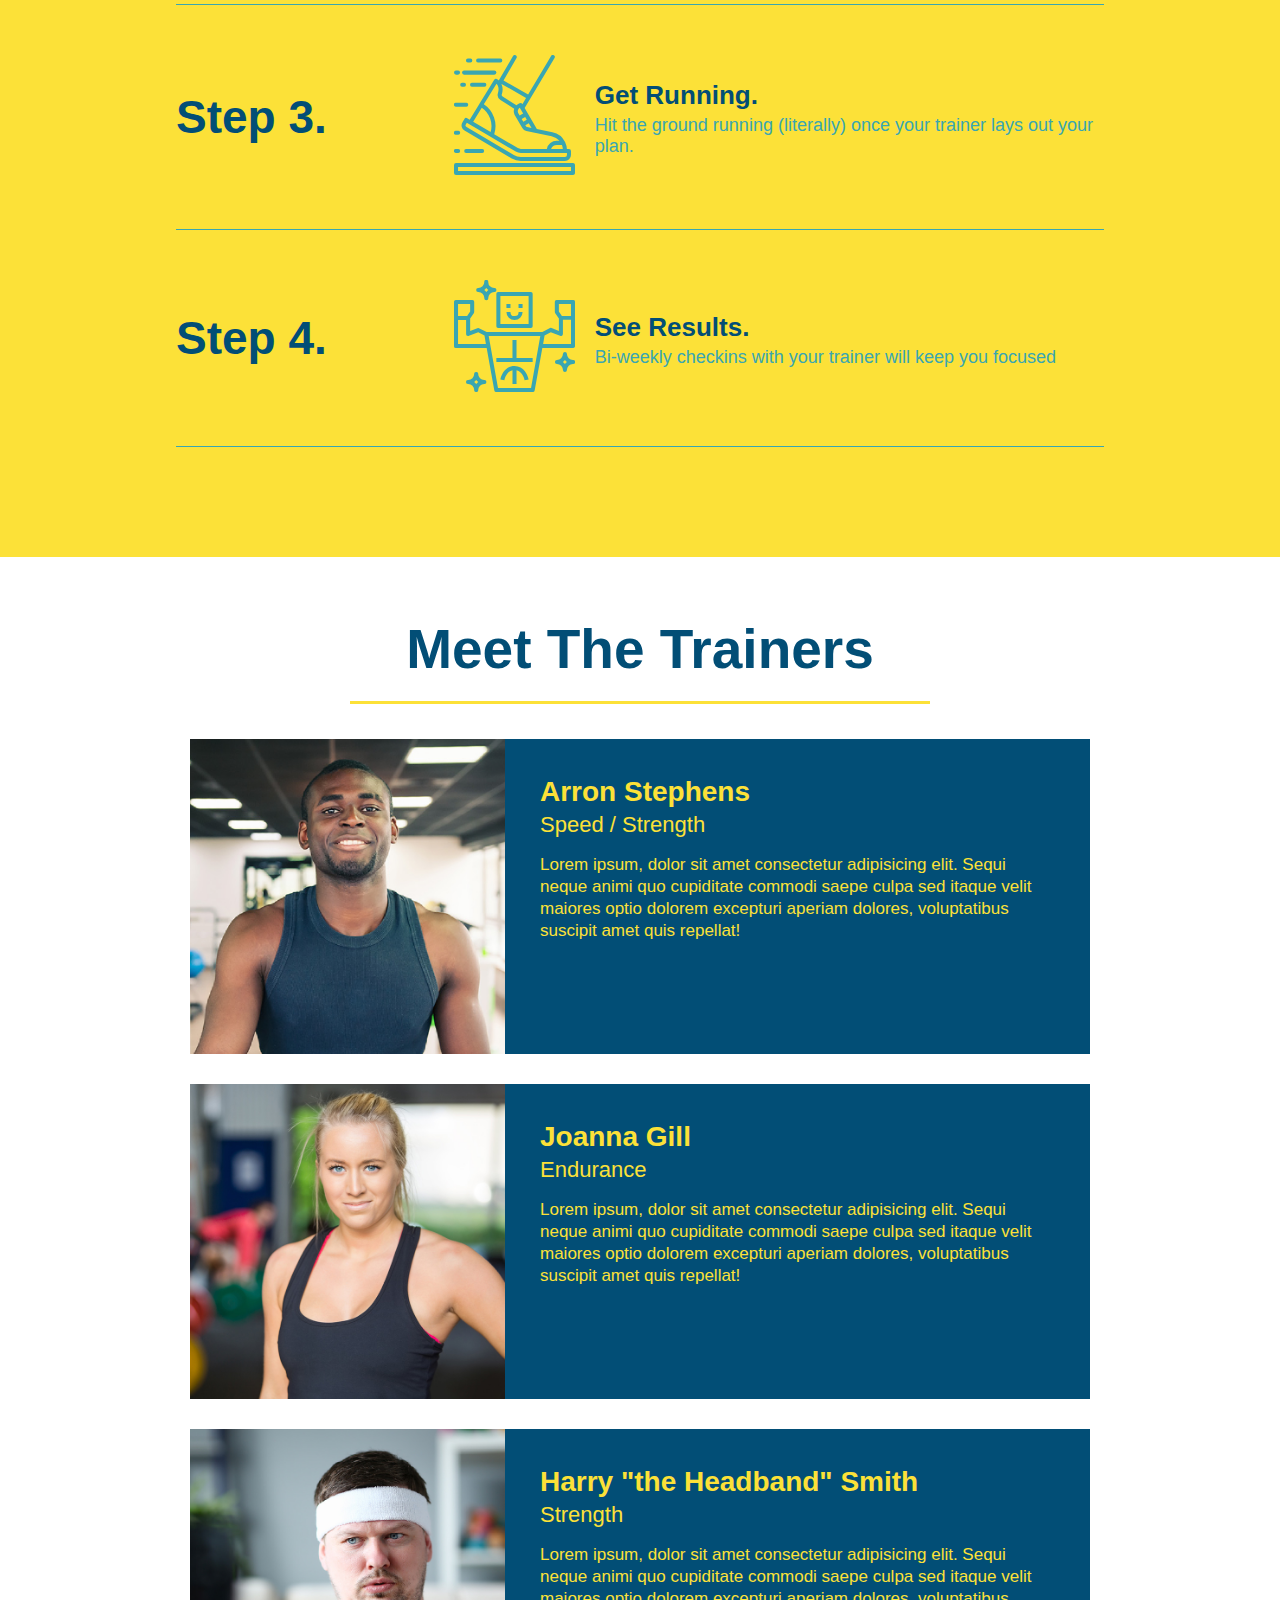
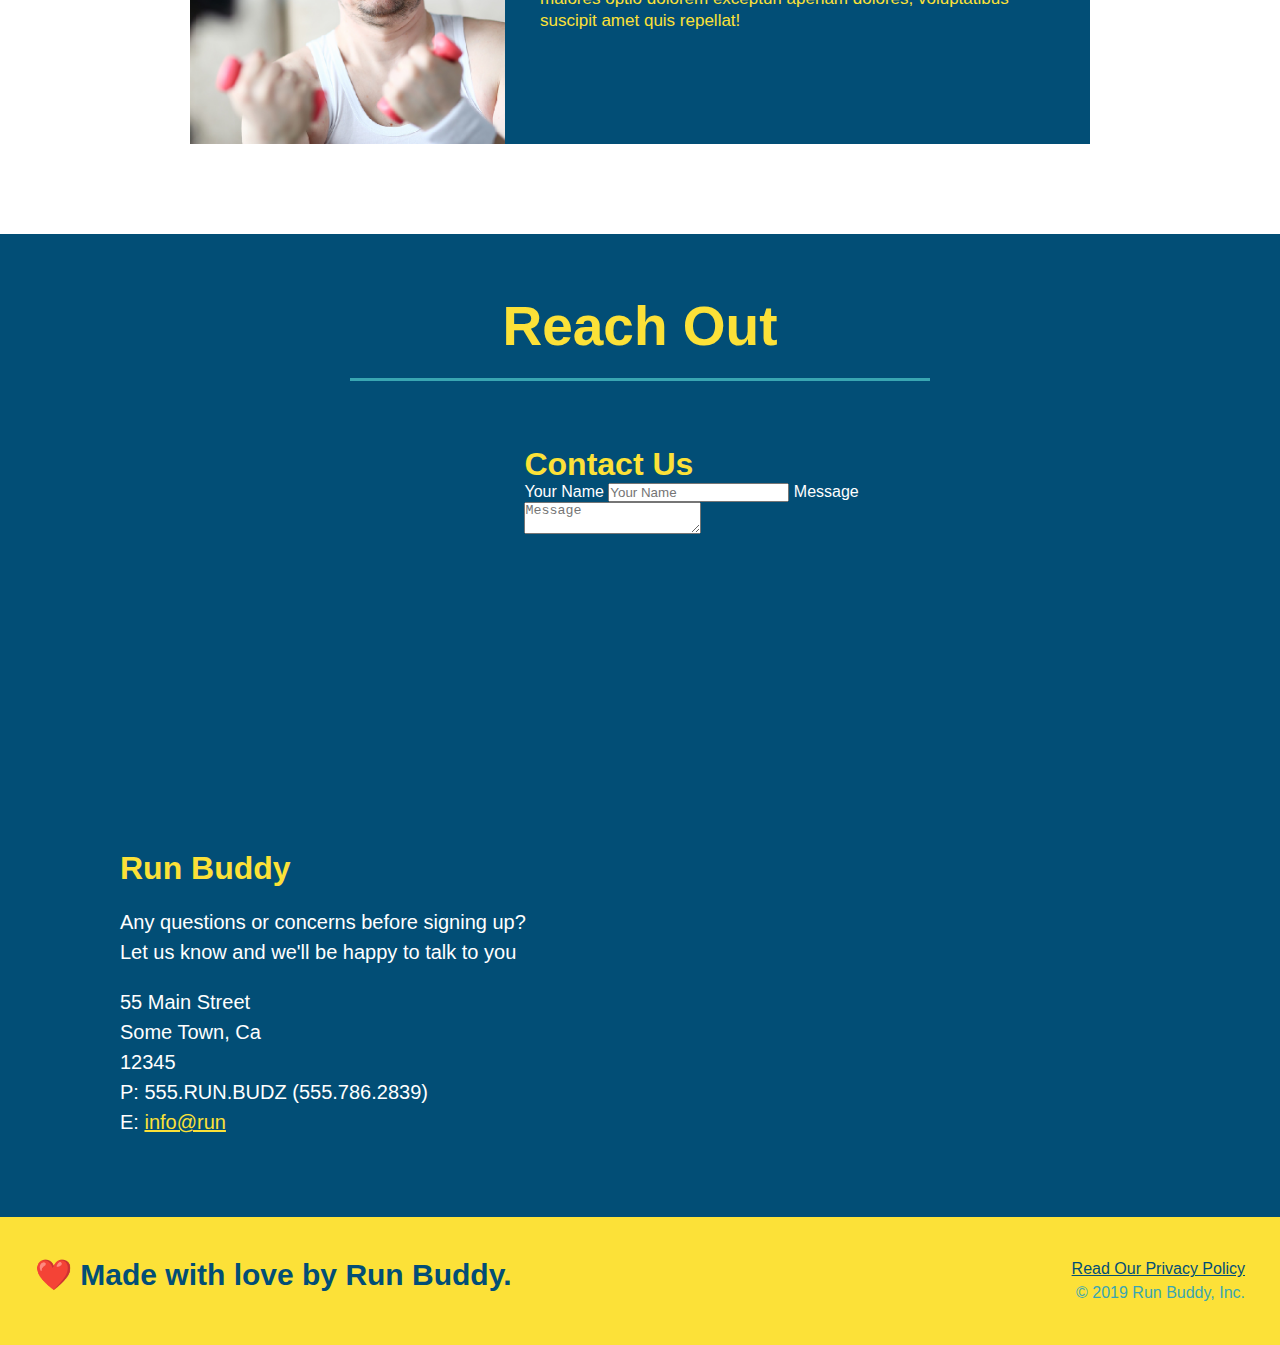
==== commit 5b342fa6: "add flexbox to the steps" ====
--- a/index.html
+++ b/index.html
@@ -89,29 +89,53 @@
                     What You Do
                 </h2>
             </div>
-            <div>
-                <!-- insert this img element-->
-                <img src="./assets/images/step-1.svg" alt=""/>
-                <h3>Step 1: <span>Fill Out the Form Above.</span></h3>
-                <p>You're already here, so why not?</p>
-            </div>
-
-            <div>
-                <img src="./assets/images/step-2.svg" alt=""/>
-                <h3>Step 2: <span>Consult with One of Our Trainers.</span></h3>
-                <p>Are you here to build muscle, lose weight, or just feel good?</p>
-            </div>
-
-            <div>
-                <img src="./assets/images/step-3.svg" alt=""/>
-                <h3>Step 3: <span>Get Running.</span></h3>
-                <p>Hit the ground running (literally) once your trainer lays out your plan.</p>
-            </div>
-
-            <div>
-                <img src="./assets/images/step-4.svg" alt=""/>
-                <h3>Step 4: <span>See Results.</span></h3>
-                <p>Bi-weekly checkins with your trainer will keep you focused</p>
+            <div class="step">
+                <h3>Step 1.</h3>
+                <div class="step-info">
+                    <div class="step-img">
+                        <img src="./assets/images/step-1.svg" alt=""/>
+                    </div>
+                    <div class="step-text">
+                        <h4>Fill Out The Form Above</h4>
+                        <p>You're already here, so why not?</p>
+                    </div>
+                </div>
+            </div>
+            <div class="step">
+                <h3>Step 2.</h3>
+                <div class="step-info">
+                    <div class="step-img">
+                        <img src="./assets/images/step-2.svg" alt=""/>
+                    </div>
+                    <div class="step-text">
+                        <h4>Consult with One of Our Trainers.</h4>
+                        <p>Are you here to build muscle, lose weight, or just feel good?</p>
+                    </div>
+                </div>
+            </div>
+            <div class="step">
+                <h3>Step 3.</h3>
+                <div class="step-info">
+                    <div class="step-img">
+                        <img src="./assets/images/step-3.svg" alt=""/>
+                    </div>
+                    <div class="step-text">
+                        <h4>Get Running.</h4>
+                        <p>Hit the ground running (literally) once your trainer lays out your plan.</p>
+                    </div>
+                </div>
+            </div>
+            <div class="step">
+                <h3>Step 4.</h3>
+                <div class="step-info">
+                    <div class="step-img">
+                        <img src="./assets/images/step-4.svg" alt=""/>
+                    </div>
+                    <div class="step-text">
+                        <h4>See Results.</h4>
+                        <p>Bi-weekly checkins with your trainer will keep you focused</p>
+                    </div>
+                </div>
             </div>
         </section>
 
@@ -124,9 +148,9 @@
             </div>
             <article class="trainer">
                 <img src="./assets/images/trainer-1.jpg" alt="Arron Stephens in his workout clothes, ready to pump iron" />
-                <div class="trainer-bio text-left">
-                    <h3>Arron Stephens</h3>
-                    <h4>Speed / Strength</h4>
+                <div class="trainer-bio">
+                    <h3 class="trainer-name">Arron Stephens</h3>
+                    <h4 class="trainer-role">Speed / Strength</h4>
                     <p>
                         Lorem ipsum, dolor sit amet consectetur adipisicing elit. Sequi neque animi quo cupiditate commodi saepe culpa sed
                         itaque velit maiores optio dolorem excepturi aperiam dolores, voluptatibus suscipit amet quis repellat!
@@ -136,23 +160,23 @@
 
             <!-- second trainer bio -->
             <article class="trainer">
-                <div class="trainer-bio text-right">
-                <h3>Joanna Gill</h3>
-                <h4>Endurance</h4>
+                <img src="./assets/images/trainer-2.jpg" alt="Joanna Gill cooling off after a workout" />
+                <div class="trainer-bio">
+                <h3 class="trainer-name">Joanna Gill</h3>
+                <h4 class="trainer-role">Endurance</h4>
                 <p>
                     Lorem ipsum, dolor sit amet consectetur adipisicing elit. Sequi neque animi quo cupiditate commodi saepe culpa sed
                     itaque velit maiores optio dolorem excepturi aperiam dolores, voluptatibus suscipit amet quis repellat!
                 </p>
                 </div>
-                <img src="./assets/images/trainer-2.jpg" alt="Joanna Gill cooling off after a workout" />
             </article>
             
             <!-- third trainer bio -->
             <article class="trainer">
                 <img src="./assets/images/trainer-3.jpg" alt="Harry Smith wearing a headband and lifting comically small pink weights" />
-                <div class="trainer-bio text-left">
-                <h3>Harry "the Headband" Smith</h3>
-                <h4>Strength</h4>
+                <div class="trainer-bio">
+                <h3 class="trainer-name">Harry "the Headband" Smith</h3>
+                <h4 class="trainer-role">Strength</h4>
                 <p>
                     Lorem ipsum, dolor sit amet consectetur adipisicing elit. Sequi neque animi quo cupiditate commodi saepe culpa sed
                     itaque velit maiores optio dolorem excepturi aperiam dolores, voluptatibus suscipit amet quis repellat!
--- a/assets/css/style.css
+++ b/assets/css/style.css
@@ -56,7 +56,7 @@
     font-size: 55px;
     color: #024e76;
     border-bottom: 3px solid;
-    padding bottom: 20px;
+    padding-bottom: 20px;
     text-align: center;
     margin: 0 auto 35px auto;
     width: 50%;
@@ -151,28 +151,52 @@
     background: #fce138;
 }
 
-.steps div {
-    margin-bottom: 80px;
-}
-
-.steps img {
-    width: 15%;
-    margin: 10px 0;
-}
-
-.steps h3 {
+.step h3 {
     color: #024e76;
     font-size: 46px;
-    margin-top: 10px;
-}
-
-.steps p {
+    flex: 1 30%
+}
+
+.step-text h4 {
+    font-size: 26px;
+    line-height: 1.5;
+    color:#024e76;
+}
+
+.step-text p {
     color:#39a6b2;
-    font-size: 23px;
-}
-
-.steps span {
-    font-size: 38px;
+    font-size: 18px;
+}
+
+.step {
+    margin: 50px auto;
+    padding-bottom: 50px;
+    width: 80%;
+    border-bottom: 1px solid #39a6b2;
+    display: flex;
+    flex-wrap: wrap;
+    align-items: center;
+    justify-content: space-between;
+}
+
+.step-info {
+    flex: 2 70%;
+    display: flex;
+    flex-wrap: wrap;
+    align-items: center;
+}
+
+.step-img {
+    flex: 1 12%;
+    margin-right: 20px;
+}
+
+.step-img img {
+    max-width: 100%;
+}
+
+.step-text {
+    flex: 12;
 }
 
 .trainers {
@@ -195,23 +219,22 @@
 .trainer-bio {
     padding: 35px;
     float: left;
-    width: 65%
+    width: 65%;
+    line-height: 1.3;
 }
 
 .trainer-bio h3 {
-    font-size: 32px;
-    margin-bottom: 8px;
+    font-size: 28px;
 }
 
 .trainer-bio h4 {
     font-weight: lighter;
-    font-size: 26px;
-    margin-bottom: 25px;
+    font-size: 22px;
+    margin-bottom: 15px;
 }
 
 .trainer-bio p {
     font-size: 17px;
-    line-height: 1.3;
 }
 
 .text-left {
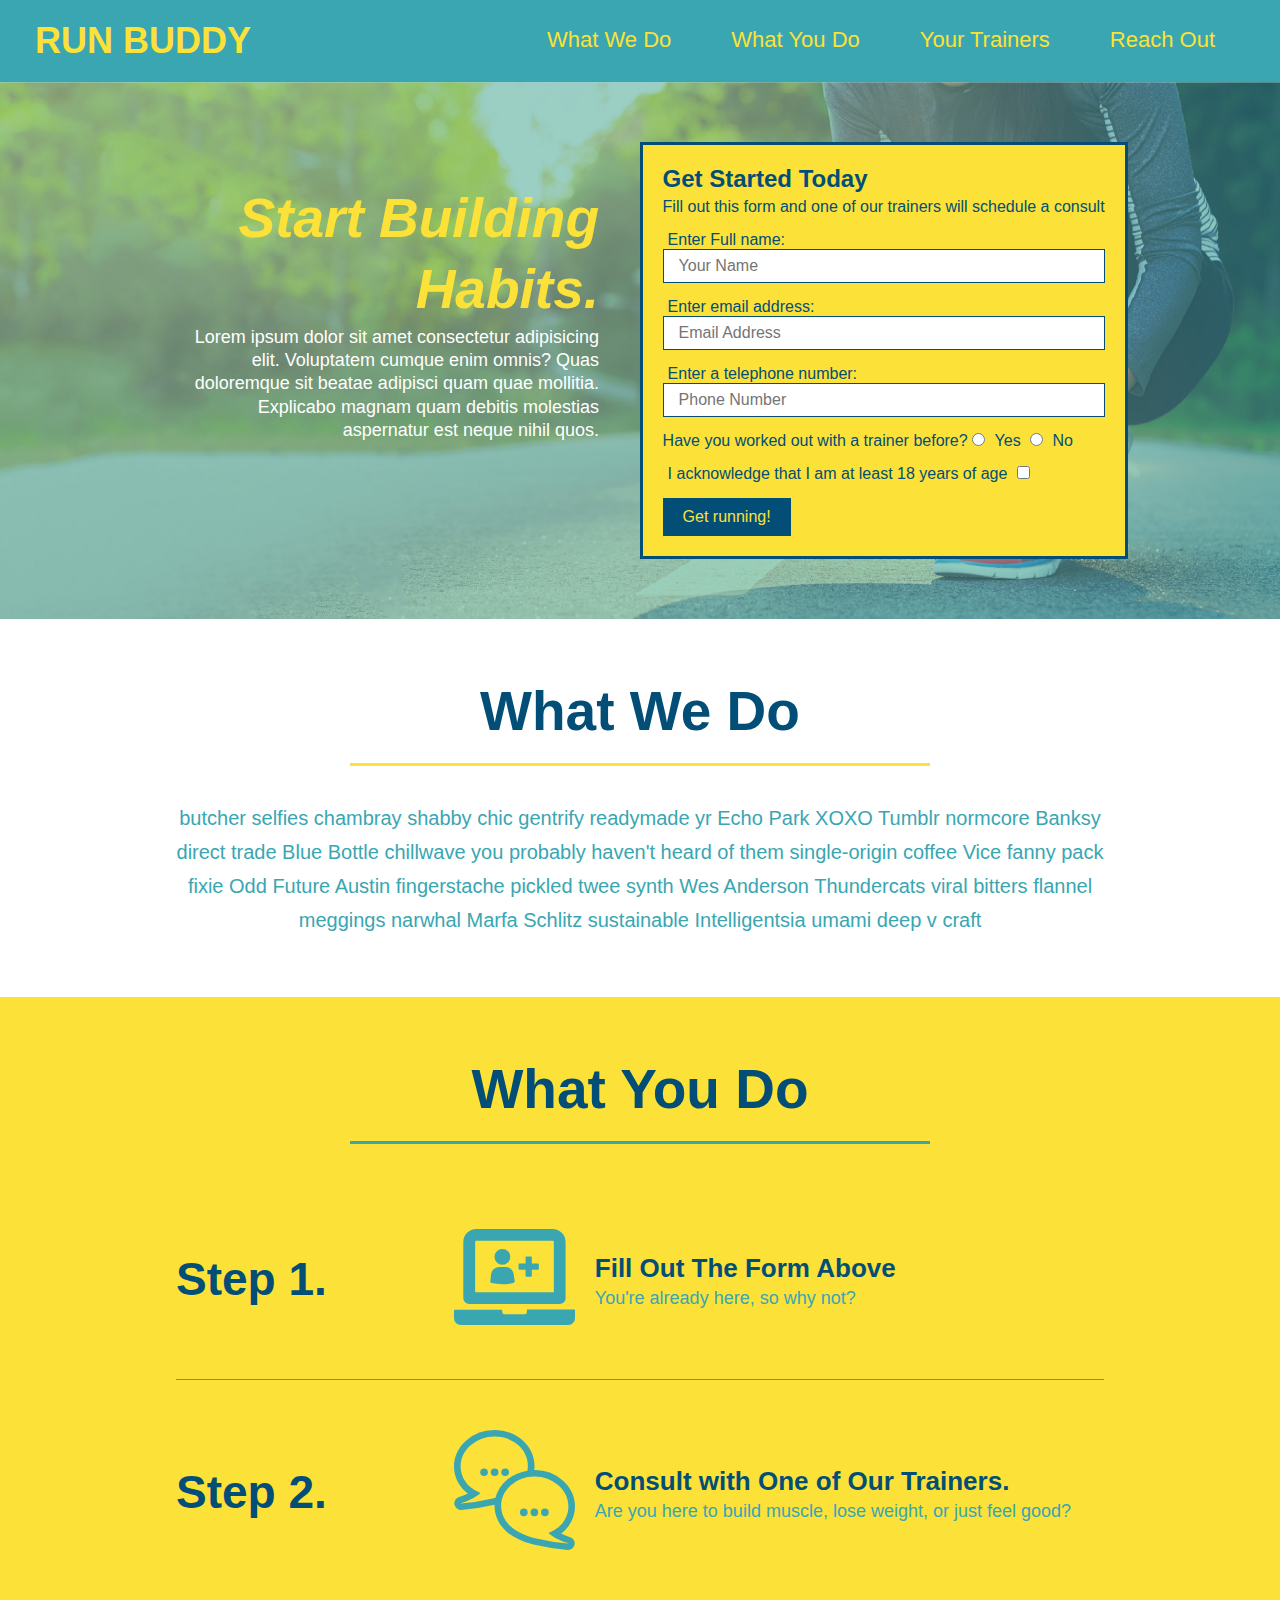
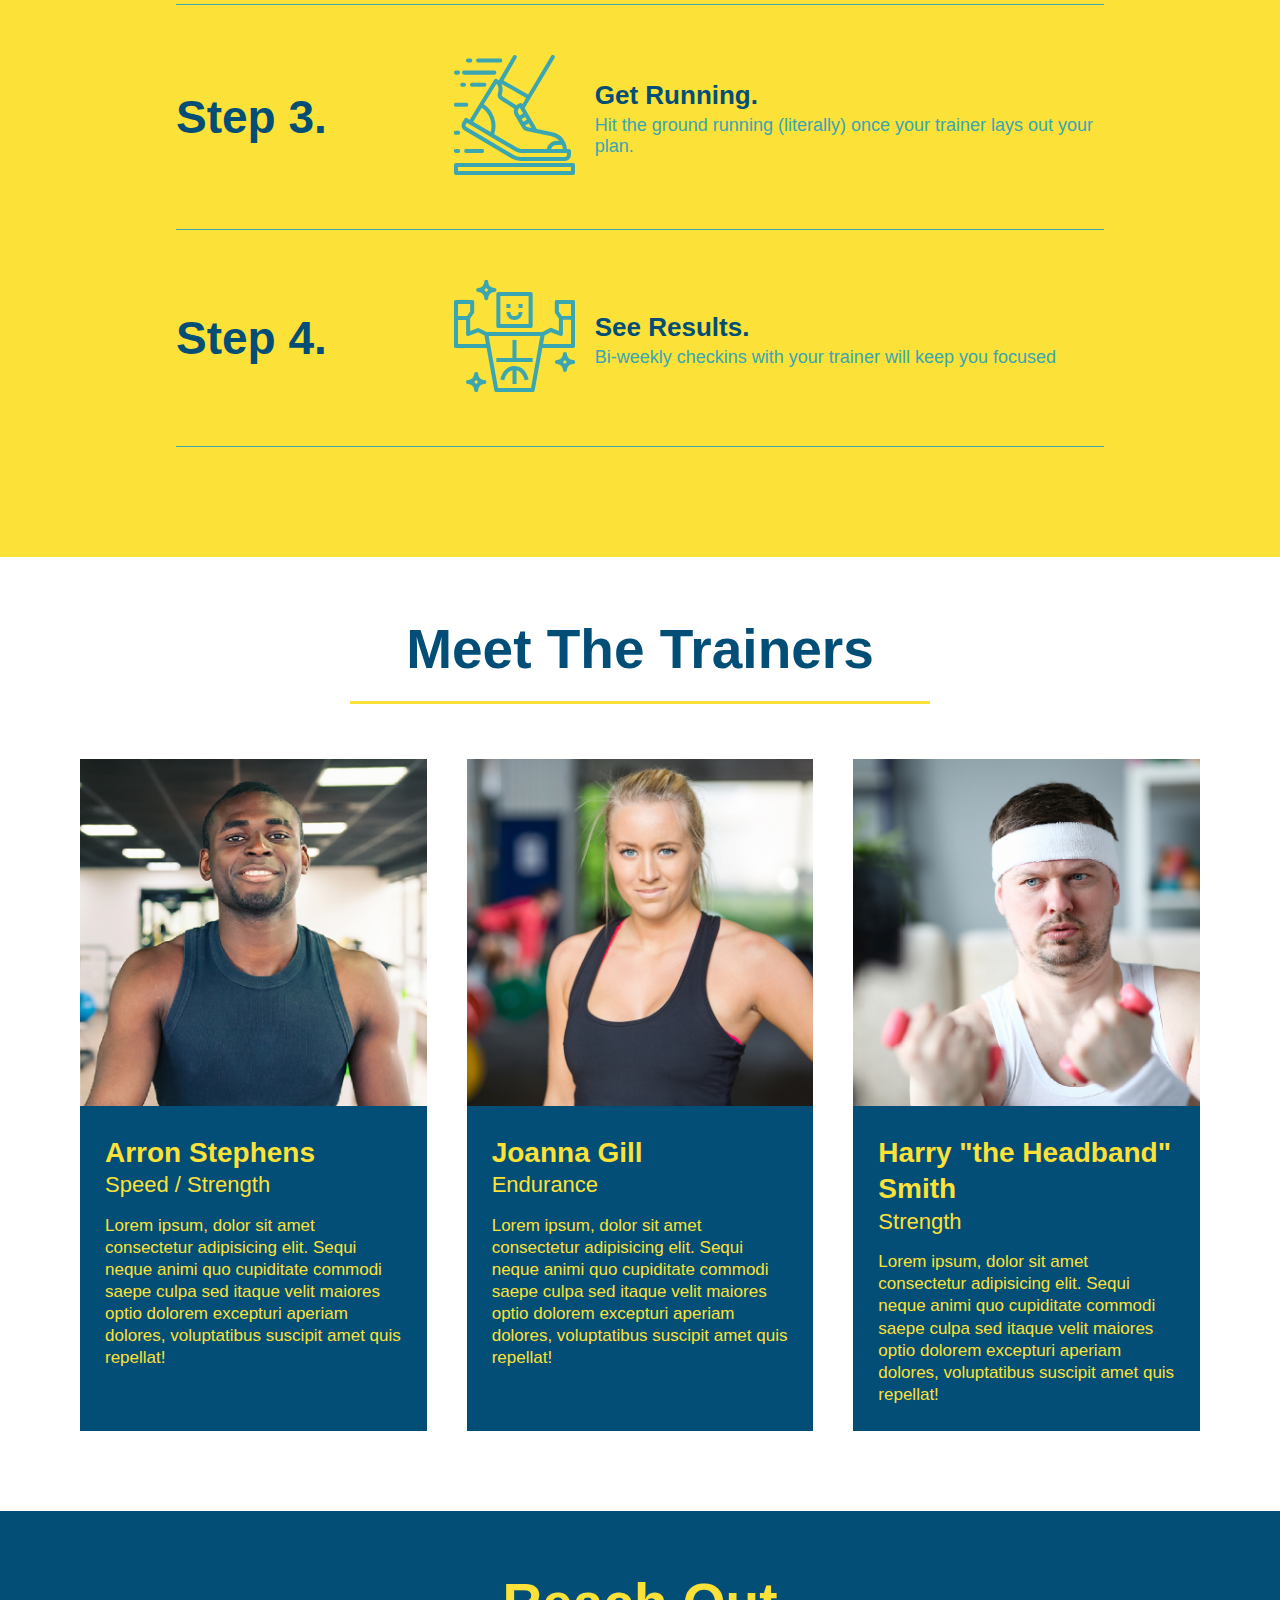
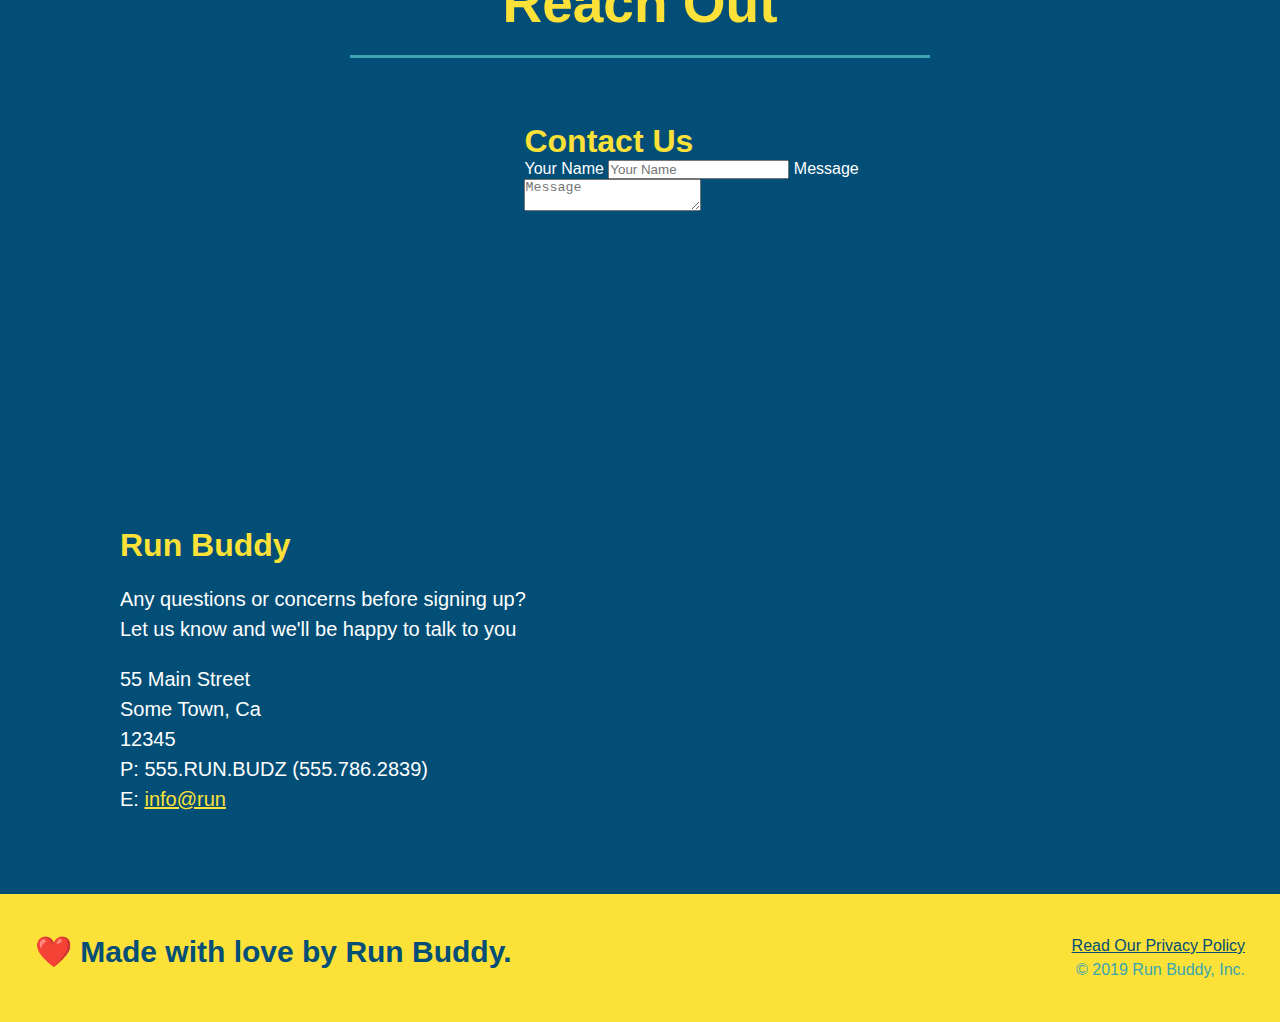
==== commit 3cc411f4: "add flexbox to the trainers" ====
--- a/index.html
+++ b/index.html
@@ -140,49 +140,51 @@
         </section>
 
         <!-- "meet the trainers" section -->
-        <section id="your-trainers" class="trainers">
-            <div class="flex-rox">
+        <section id="your-trainers">
+            <div class="flex-row">
                 <h2 class="section-title primary-border">
                     Meet The Trainers
                 </h2>
             </div>
-            <article class="trainer">
-                <img src="./assets/images/trainer-1.jpg" alt="Arron Stephens in his workout clothes, ready to pump iron" />
-                <div class="trainer-bio">
-                    <h3 class="trainer-name">Arron Stephens</h3>
-                    <h4 class="trainer-role">Speed / Strength</h4>
+            <div class="trainers">
+                <article class="trainer">
+                    <img src="./assets/images/trainer-1.jpg" alt="Arron Stephens in his workout clothes, ready to pump iron" />
+                    <div class="trainer-bio">
+                        <h3 class="trainer-name">Arron Stephens</h3>
+                        <h4 class="trainer-role">Speed / Strength</h4>
+                        <p>
+                            Lorem ipsum, dolor sit amet consectetur adipisicing elit. Sequi neque animi quo cupiditate commodi saepe culpa sed
+                            itaque velit maiores optio dolorem excepturi aperiam dolores, voluptatibus suscipit amet quis repellat!
+                        </p>
+                    </div>
+                </article>
+
+                <!-- second trainer bio -->
+                <article class="trainer">
+                    <img src="./assets/images/trainer-2.jpg" alt="Joanna Gill cooling off after a workout" />
+                    <div class="trainer-bio">
+                    <h3 class="trainer-name">Joanna Gill</h3>
+                    <h4 class="trainer-role">Endurance</h4>
                     <p>
                         Lorem ipsum, dolor sit amet consectetur adipisicing elit. Sequi neque animi quo cupiditate commodi saepe culpa sed
                         itaque velit maiores optio dolorem excepturi aperiam dolores, voluptatibus suscipit amet quis repellat!
                     </p>
-                </div>
-            </article>
-
-            <!-- second trainer bio -->
-            <article class="trainer">
-                <img src="./assets/images/trainer-2.jpg" alt="Joanna Gill cooling off after a workout" />
-                <div class="trainer-bio">
-                <h3 class="trainer-name">Joanna Gill</h3>
-                <h4 class="trainer-role">Endurance</h4>
-                <p>
-                    Lorem ipsum, dolor sit amet consectetur adipisicing elit. Sequi neque animi quo cupiditate commodi saepe culpa sed
-                    itaque velit maiores optio dolorem excepturi aperiam dolores, voluptatibus suscipit amet quis repellat!
-                </p>
-                </div>
-            </article>
-            
-            <!-- third trainer bio -->
-            <article class="trainer">
-                <img src="./assets/images/trainer-3.jpg" alt="Harry Smith wearing a headband and lifting comically small pink weights" />
-                <div class="trainer-bio">
-                <h3 class="trainer-name">Harry "the Headband" Smith</h3>
-                <h4 class="trainer-role">Strength</h4>
-                <p>
-                    Lorem ipsum, dolor sit amet consectetur adipisicing elit. Sequi neque animi quo cupiditate commodi saepe culpa sed
-                    itaque velit maiores optio dolorem excepturi aperiam dolores, voluptatibus suscipit amet quis repellat!
-                </p>
-                </div>
-            </article>
+                    </div>
+                </article>
+                
+                <!-- third trainer bio -->
+                <article class="trainer">
+                    <img src="./assets/images/trainer-3.jpg" alt="Harry Smith wearing a headband and lifting comically small pink weights" />
+                    <div class="trainer-bio">
+                    <h3 class="trainer-name">Harry "the Headband" Smith</h3>
+                    <h4 class="trainer-role">Strength</h4>
+                    <p>
+                        Lorem ipsum, dolor sit amet consectetur adipisicing elit. Sequi neque animi quo cupiditate commodi saepe culpa sed
+                        itaque velit maiores optio dolorem excepturi aperiam dolores, voluptatibus suscipit amet quis repellat!
+                    </p>
+                    </div>
+                </article>
+            </div>
         </section>
 
         <!-- "reach out" section -->
--- a/assets/css/style.css
+++ b/assets/css/style.css
@@ -200,26 +200,26 @@
 }
 
 .trainers {
-    
+    width: 100%;
+    margin: 0 auto;
+    display: flex;
+    flex-wrap: wrap;
+    justify-content: space-around;
 }
 
 .trainer {
-    width: 900px;
-    margin: 0 auto 30px auto;
+    margin: 20px;
     background: #024e76;
     color: #fce138;
-    overflow: auto;
+    flex: 1;
 }
 
 .trainer img {
-    width: 35%;
-    float: left;
+    width: 100%;
 }
 
 .trainer-bio {
-    padding: 35px;
-    float: left;
-    width: 65%;
+    padding: 25px;
     line-height: 1.3;
 }
 
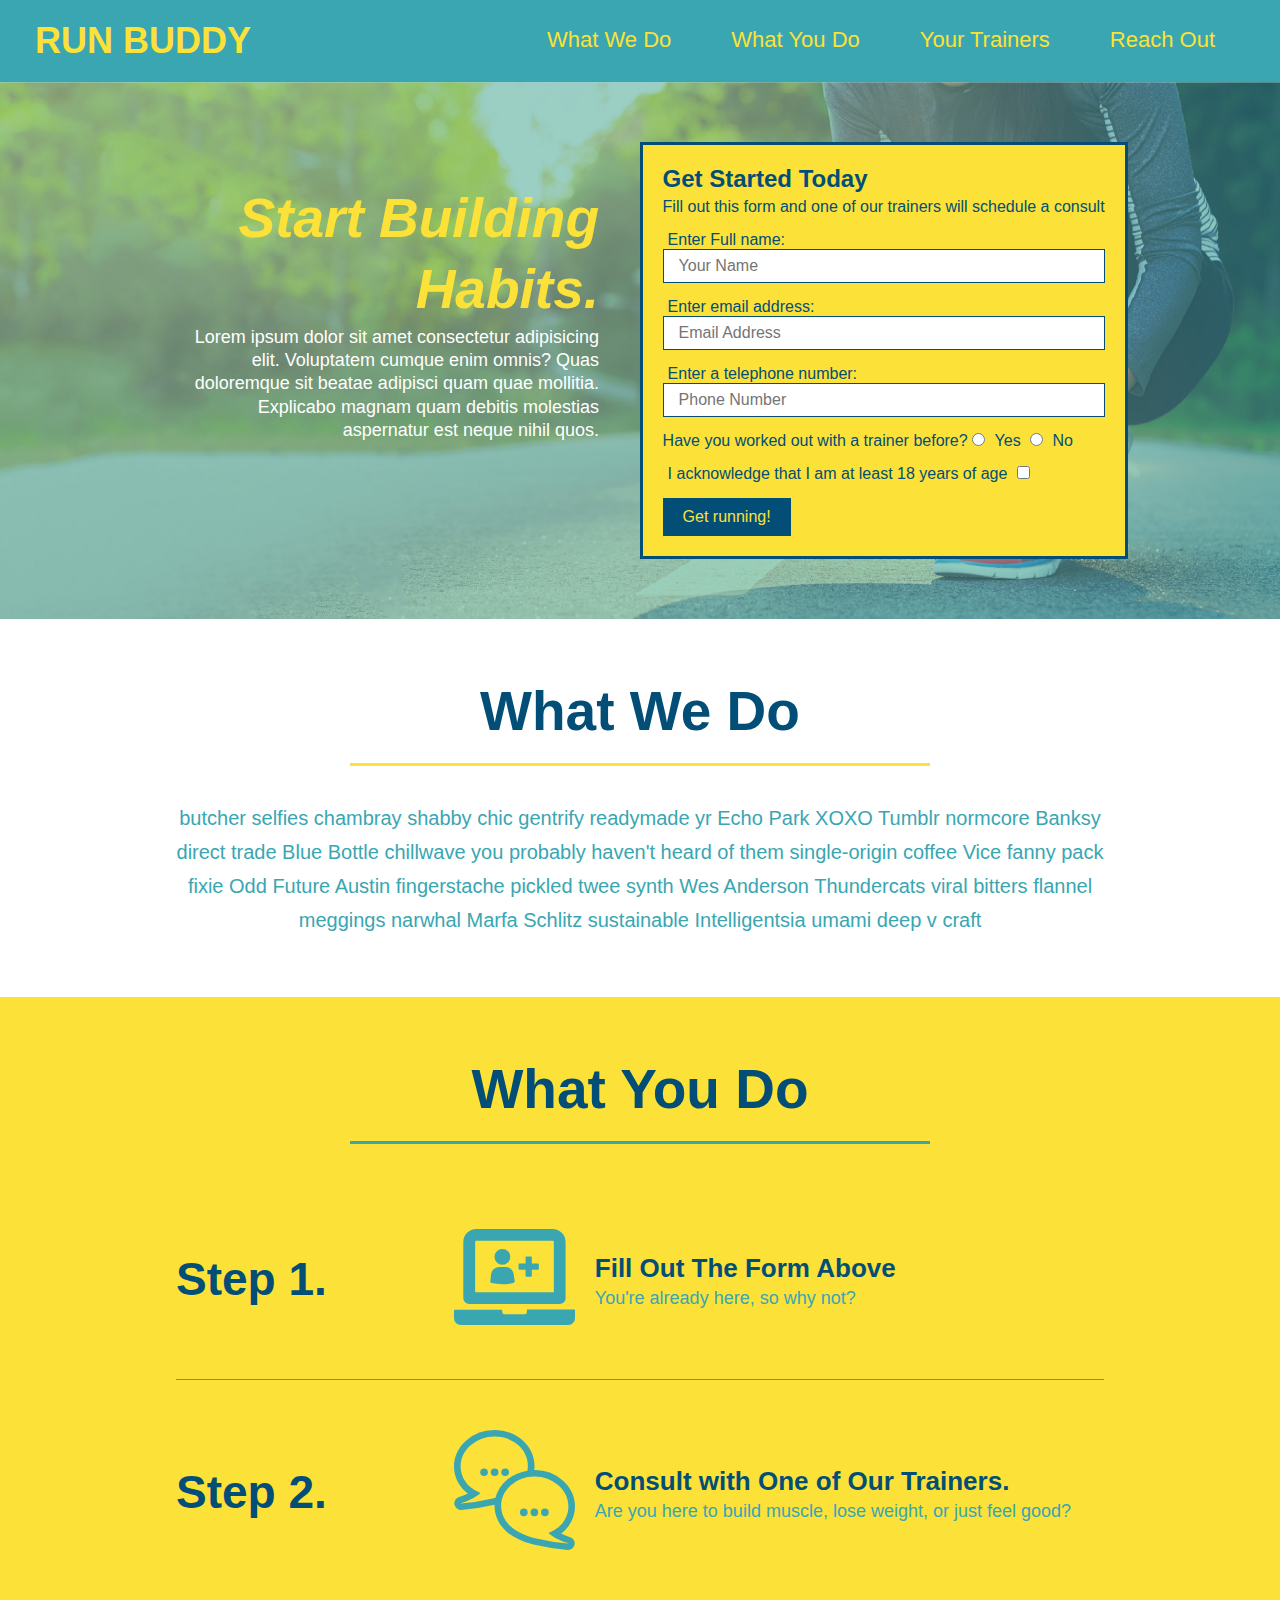
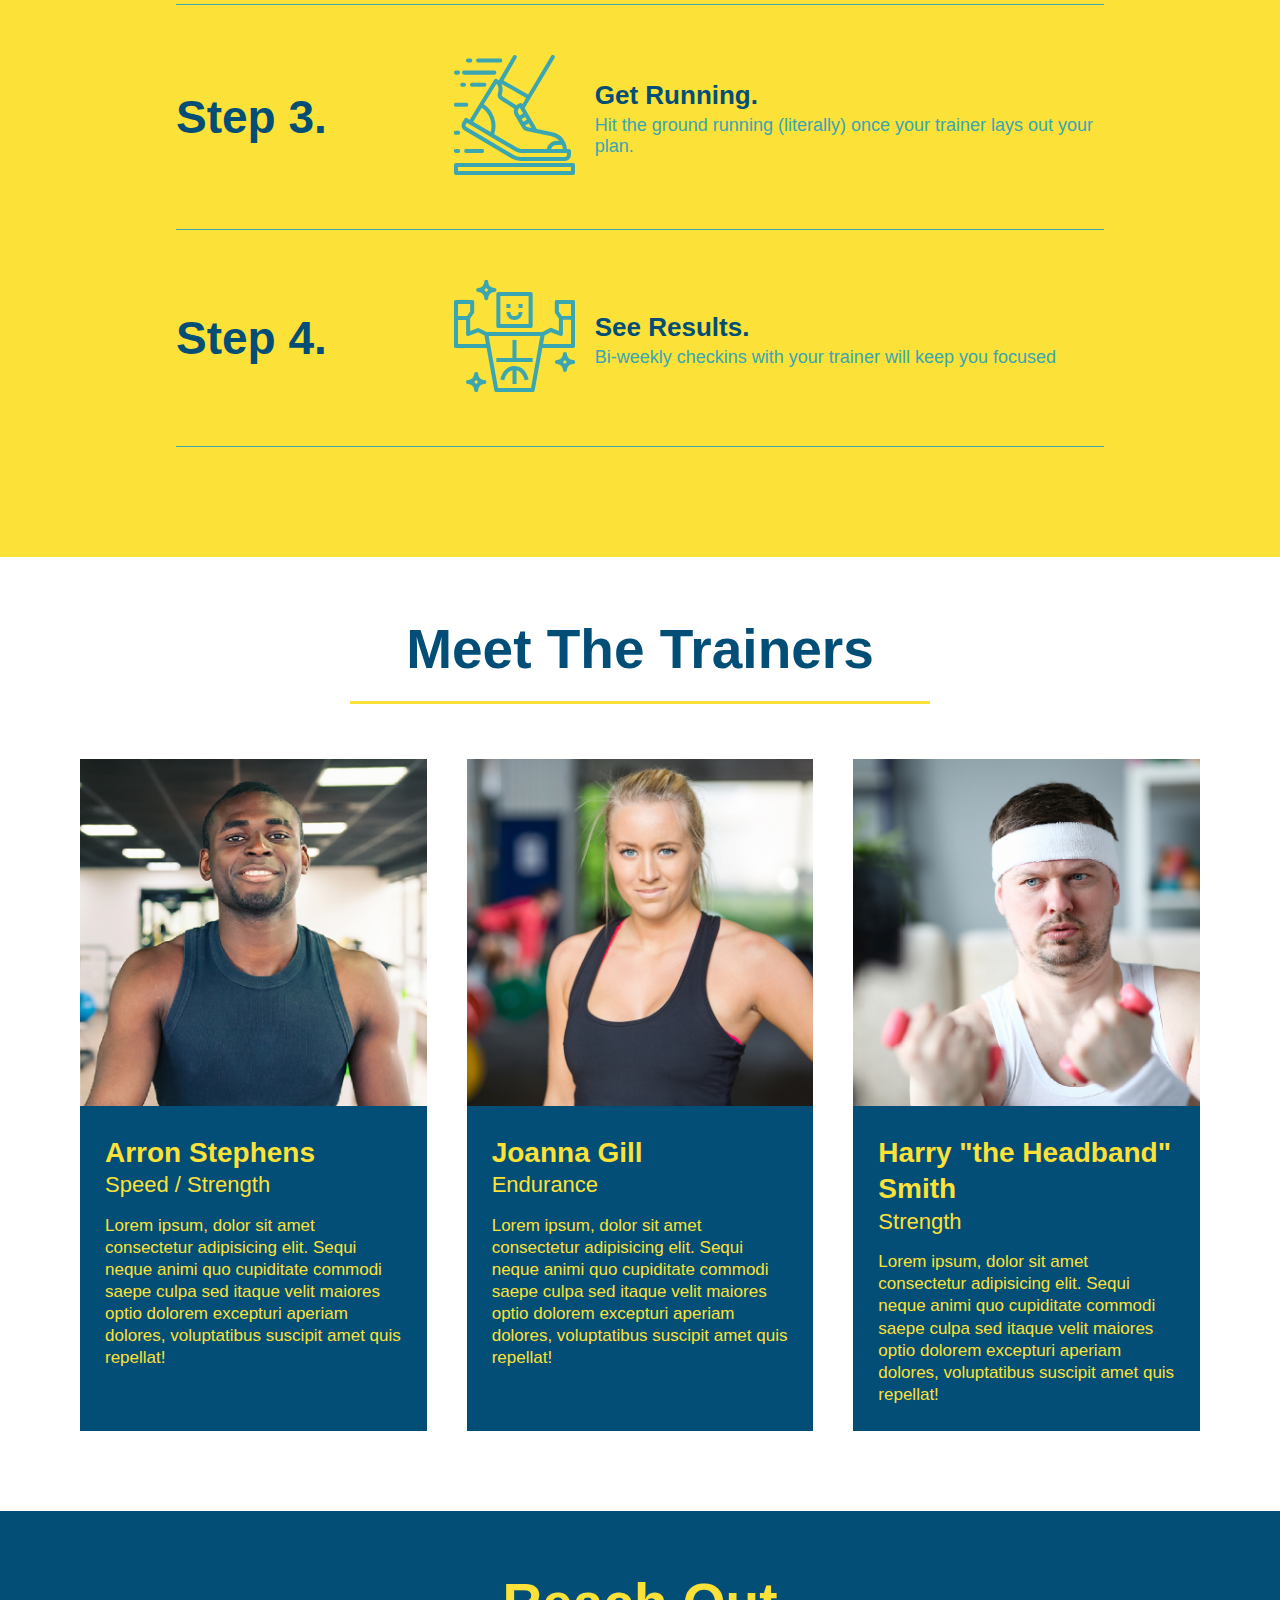
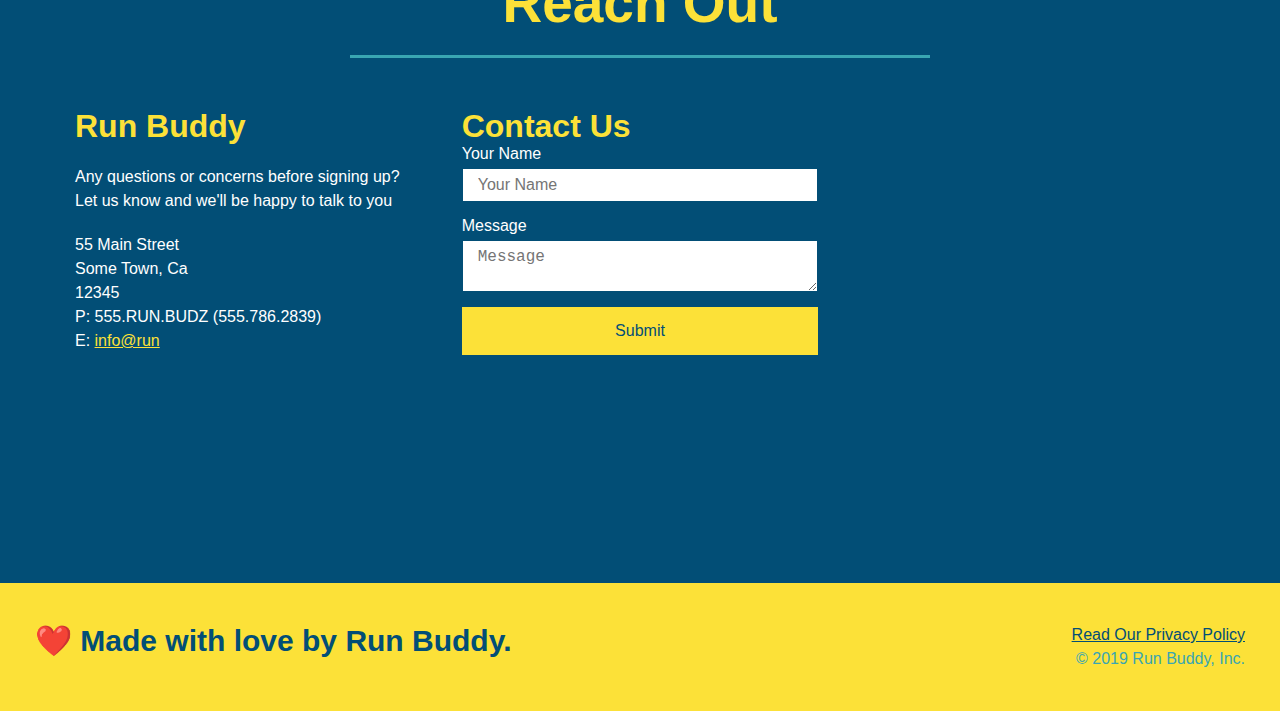
==== commit 35fbd1a9: "add flexbox to the reach out section" ====
--- a/index.html
+++ b/index.html
@@ -193,23 +193,6 @@
                 <h2 class="section-title secondary-border">Reach Out</h2>
             </div>    
             <div class="contact-info">
-                <iframe src="https://www.google.com/maps/embed?pb=!1m18!1m12!1m3!1d3072.2671000018468!2d-73.63627874860747!3d39.6437029793617!2m3!1f0!2f0!3f0!3m2!1i1024!2i768!4f13.1!3m3!1m2!1s0x0%3A0x7b2e85f9f8b0a7b7!2zMznCsDM4JzM3LjMiTiA3M8KwMzgnMDIuNyJX!5e0!3m2!1sen!2sus!4v1645815481443!5m2!1sen!2sus"
-                width="400" 
-                height="400" 
-                style="border:0;" 
-                allowfullscreen="" 
-                loading="lazy">
-                </iframe>
-                <div class="contact-form">
-                    <h3>Contact Us</h3>
-                    <form>
-                        <label for="contact-name">Your Name</label>
-                        <input type="text" id="contact-name" placeholder="Your Name"/>
-
-                        <label for="contact-message">Message</label>
-                        <textarea id="contact-message" placeholder="Message"></textarea>
-                    </form>
-                </div>
                 <div>
                     <h3>Run Buddy</h3>
                     <p>
@@ -225,6 +208,28 @@
                         E: <a href="mailto:info@runbuddy.io">info@run</a>
                     </address>
                 </div>
+
+                <div class="contact-form">
+                    <h3>Contact Us</h3>
+                    <form>
+                        <label for="contact-name">Your Name</label>
+                        <input type="text" id="contact-name" placeholder="Your Name"/>
+
+                        <label for="contact-message">Message</label>
+                        <textarea id="contact-message" placeholder="Message"></textarea>
+
+                        <button type="submit">Submit</button>
+                    </form>
+                </div>
+
+                <iframe src="https://www.google.com/maps/embed?pb=!1m18!1m12!1m3!1d3072.2671000018468!2d-73.63627874860747!3d39.6437029793617!2m3!1f0!2f0!3f0!3m2!1i1024!2i768!4f13.1!3m3!1m2!1s0x0%3A0x7b2e85f9f8b0a7b7!2zMznCsDM4JzM3LjMiTiA3M8KwMzgnMDIuNyJX!5e0!3m2!1sen!2sus!4v1645815481443!5m2!1sen!2sus"
+                width="400" 
+                height="400" 
+                style="border:0;" 
+                allowfullscreen="" 
+                loading="lazy">
+                </iframe>  
+                
             </div>
         </section>
 
--- a/assets/css/style.css
+++ b/assets/css/style.css
@@ -253,17 +253,22 @@
     color: #fce138;
 }
 
+.contact-info {
+    display: flex;
+    justify-content: space-between;
+    flex-wrap: wrap;
+}
+
+.contact-info > * {
+    flex: 1;
+    margin: 15px;
+}
+
 .contact-info iframe {
-    width: 400px;
     height: 400px;
 }
 
 .contact-info div {
-    width: 410px;
-    display: inline-block;
-    vertical-align: top;
-    text-align: left;
-    margin: 30px 0 0 60px;
     color: white;
 }
 
@@ -275,12 +280,33 @@
 .contact-info p, .contact-info address{
     margin: 20px 0;
     line-height: 1.5;
-    font-size: 20px;
+    font-size: 16px;
     font-style: normal;
 }
 
 .contact-info a {
     color: #fce138;
+}
+
+.contact-form input, .contact-form textarea {
+    border: 1px solid #024e76;
+    display: block;
+    padding: 7px 15px;
+    font-size: 16px;
+    color: #024e76;
+    width: 100%;
+    margin-bottom: 15px;
+    margin-top: 5px;
+}
+
+.contact-form button {
+    width: 100%;
+    border: none;
+    background: #fce138;
+    color: #024e76;
+    text-align: center;
+    padding: 15px 0;
+    font-size: 16px;
 }
 
 /* REACH OUT STYLES END */
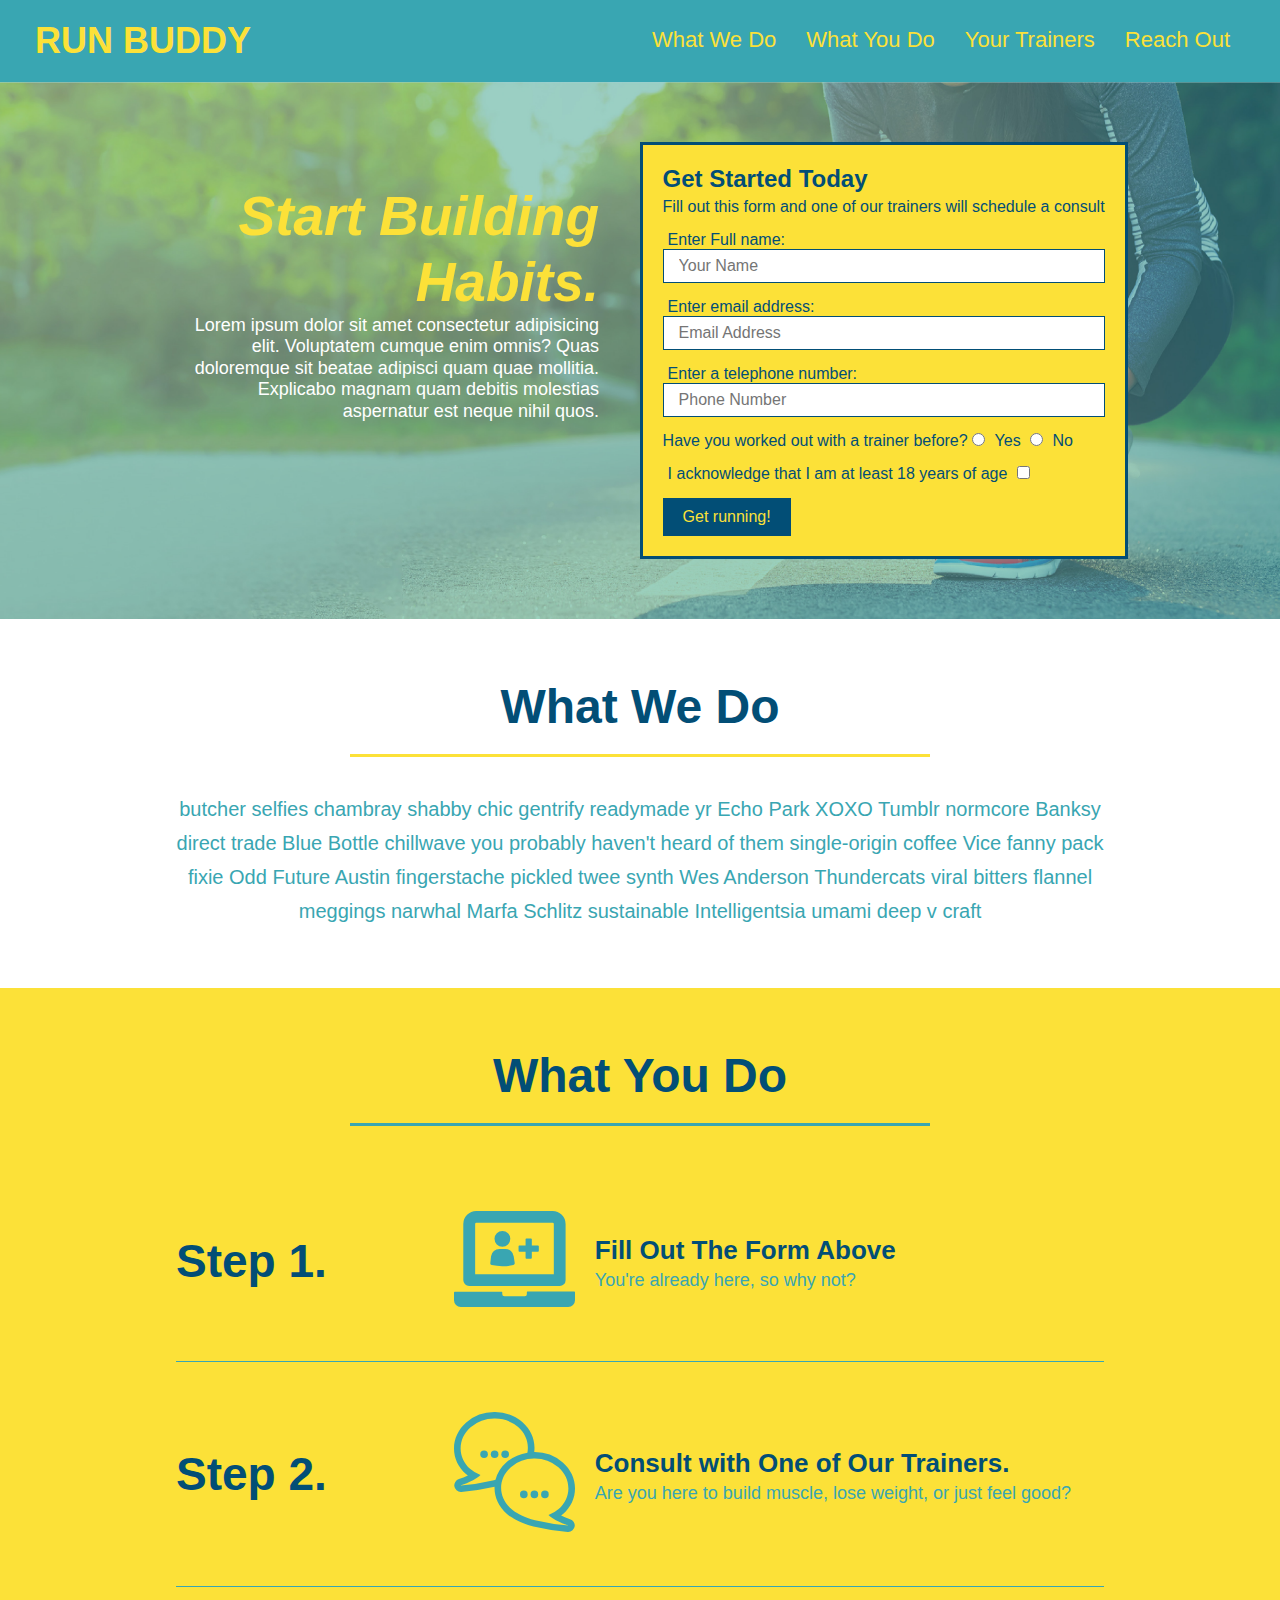
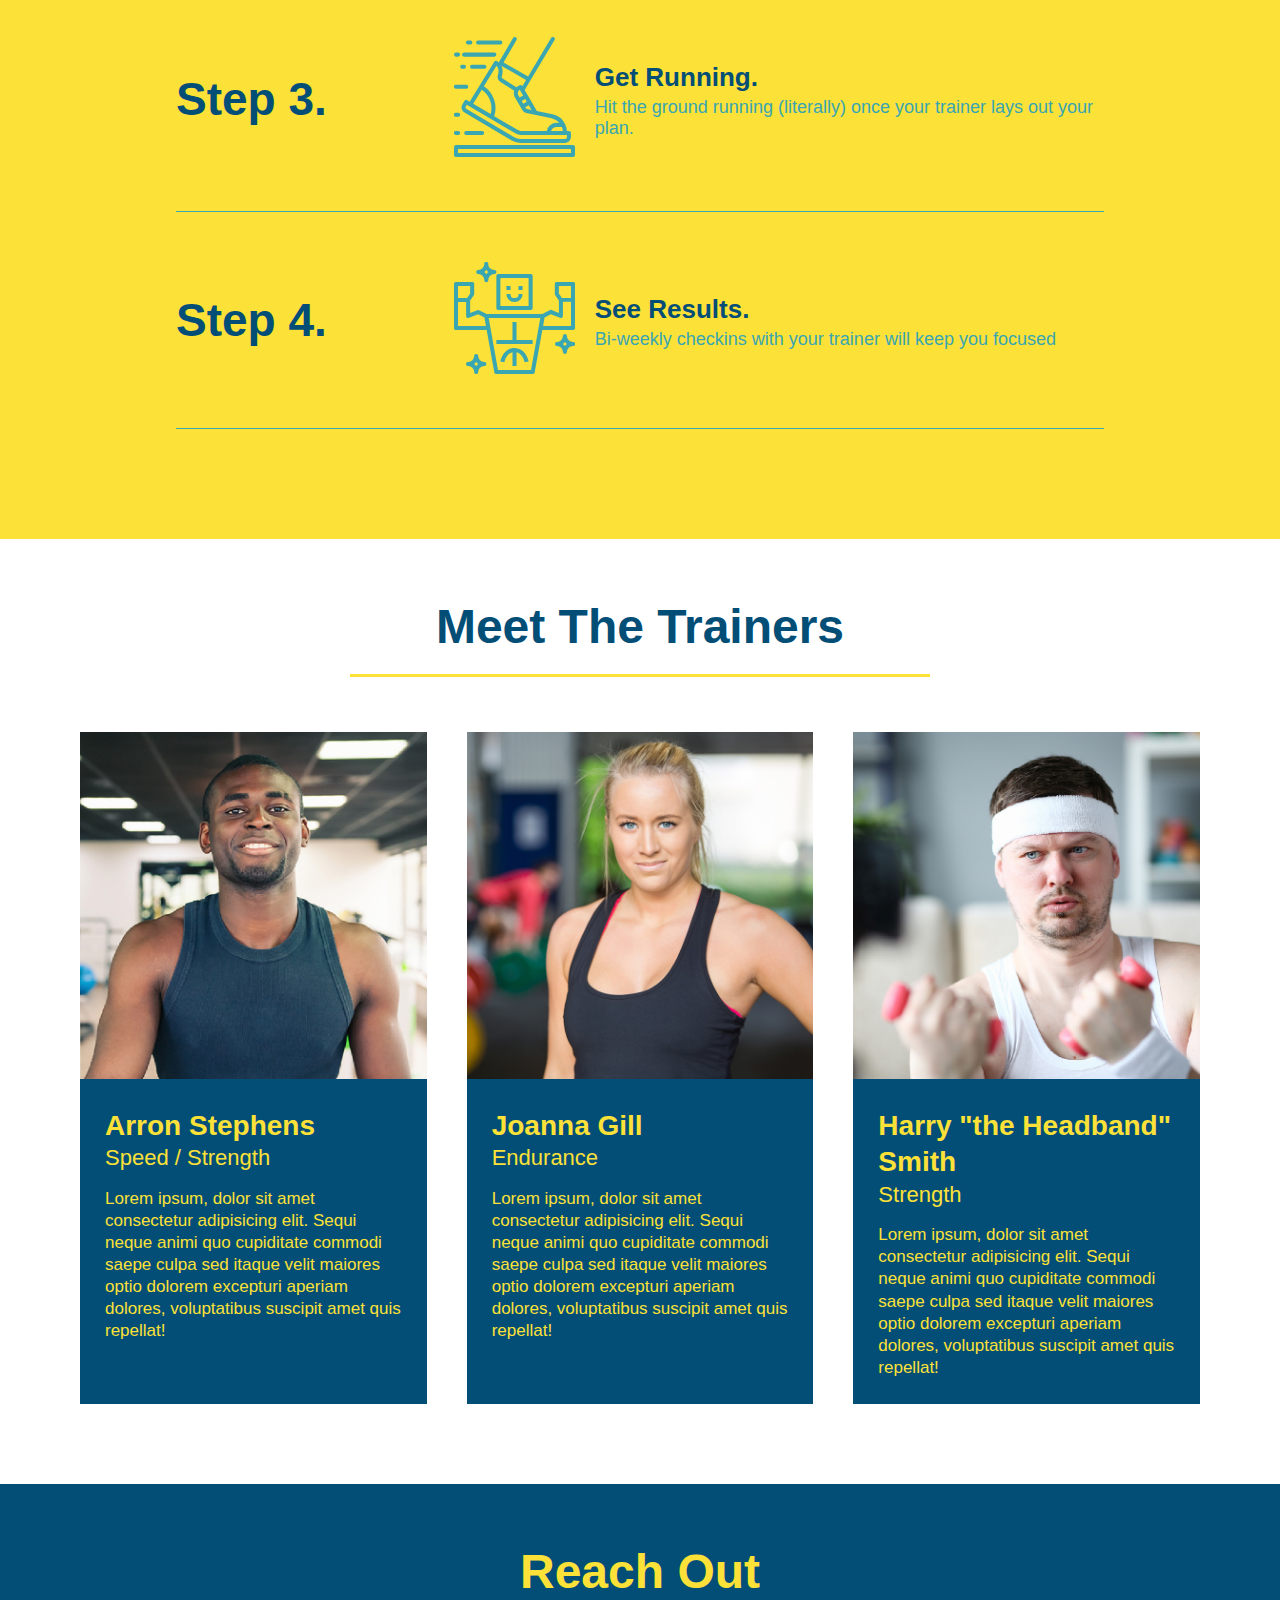
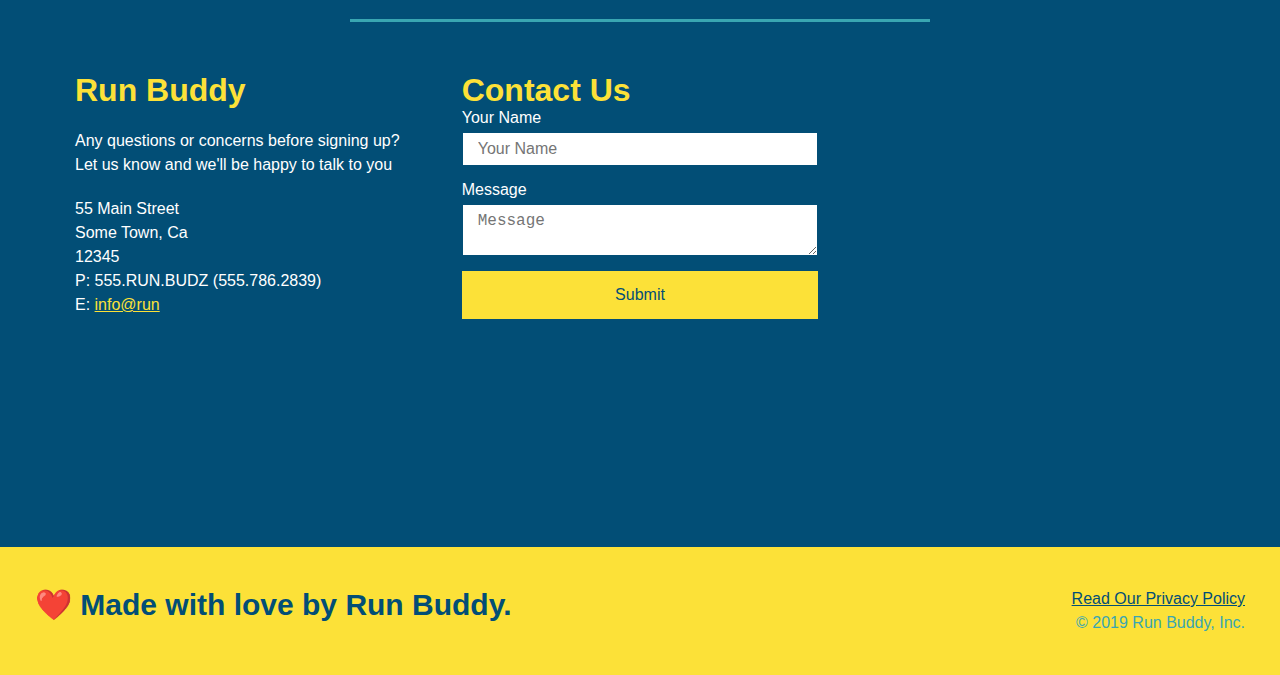
==== commit 5abf8dcd: "added media queries" ====
--- a/index.html
+++ b/index.html
@@ -2,6 +2,7 @@
 <html lang="en">
     <head>
         <meta charset = "UTF-8">
+        <meta name="viewport" content="width=device-width, initial-scale=1.0"/>
         <title>Run Buddy</title>
         <link rel="stylesheet" href="./assets/css/style.css"/>
     </head>
--- a/assets/css/style.css
+++ b/assets/css/style.css
@@ -43,7 +43,7 @@
 }
 
 header nav ul li a {
-    margin: 0 30px;
+    padding: 10px 15px;
     font-weight: lighter;
     font-size: 22px;
 }
@@ -53,7 +53,7 @@
 }
 
 .section-title {
-    font-size: 55px;
+    font-size: 48px;
     color: #024e76;
     border-bottom: 3px solid;
     padding-bottom: 20px;
@@ -74,6 +74,7 @@
     display: flex;
     justify-content: center;
     flex-wrap: wrap;
+    align-items: flex-start;
 }
 
 .hero-cta {
@@ -82,7 +83,7 @@
     margin: 3.5%;
     color: #FFF;
     font-size: 18px;
-    line-height: 1.3;
+    line-height: 1.2;
 }
 
 .hero-cta h2 {
@@ -333,4 +334,19 @@
 
 footer a {
     color: #024e76;
+}
+
+/* MEDIA QUERY FOR SMALLER DESKTOP SCREENS AND SMALLER */
+@media screen and (max-width: 980px) {
+    
+}
+
+/* MEDIA QUERY FOR TABLETS AND SMALLER */
+@media screen and (max-width: 768px) {
+    
+}
+
+/* MEDIA QUERY FOR MOBILE PHONES AND SMALLER */
+@media screen and (max-width: 575px) {
+    
 }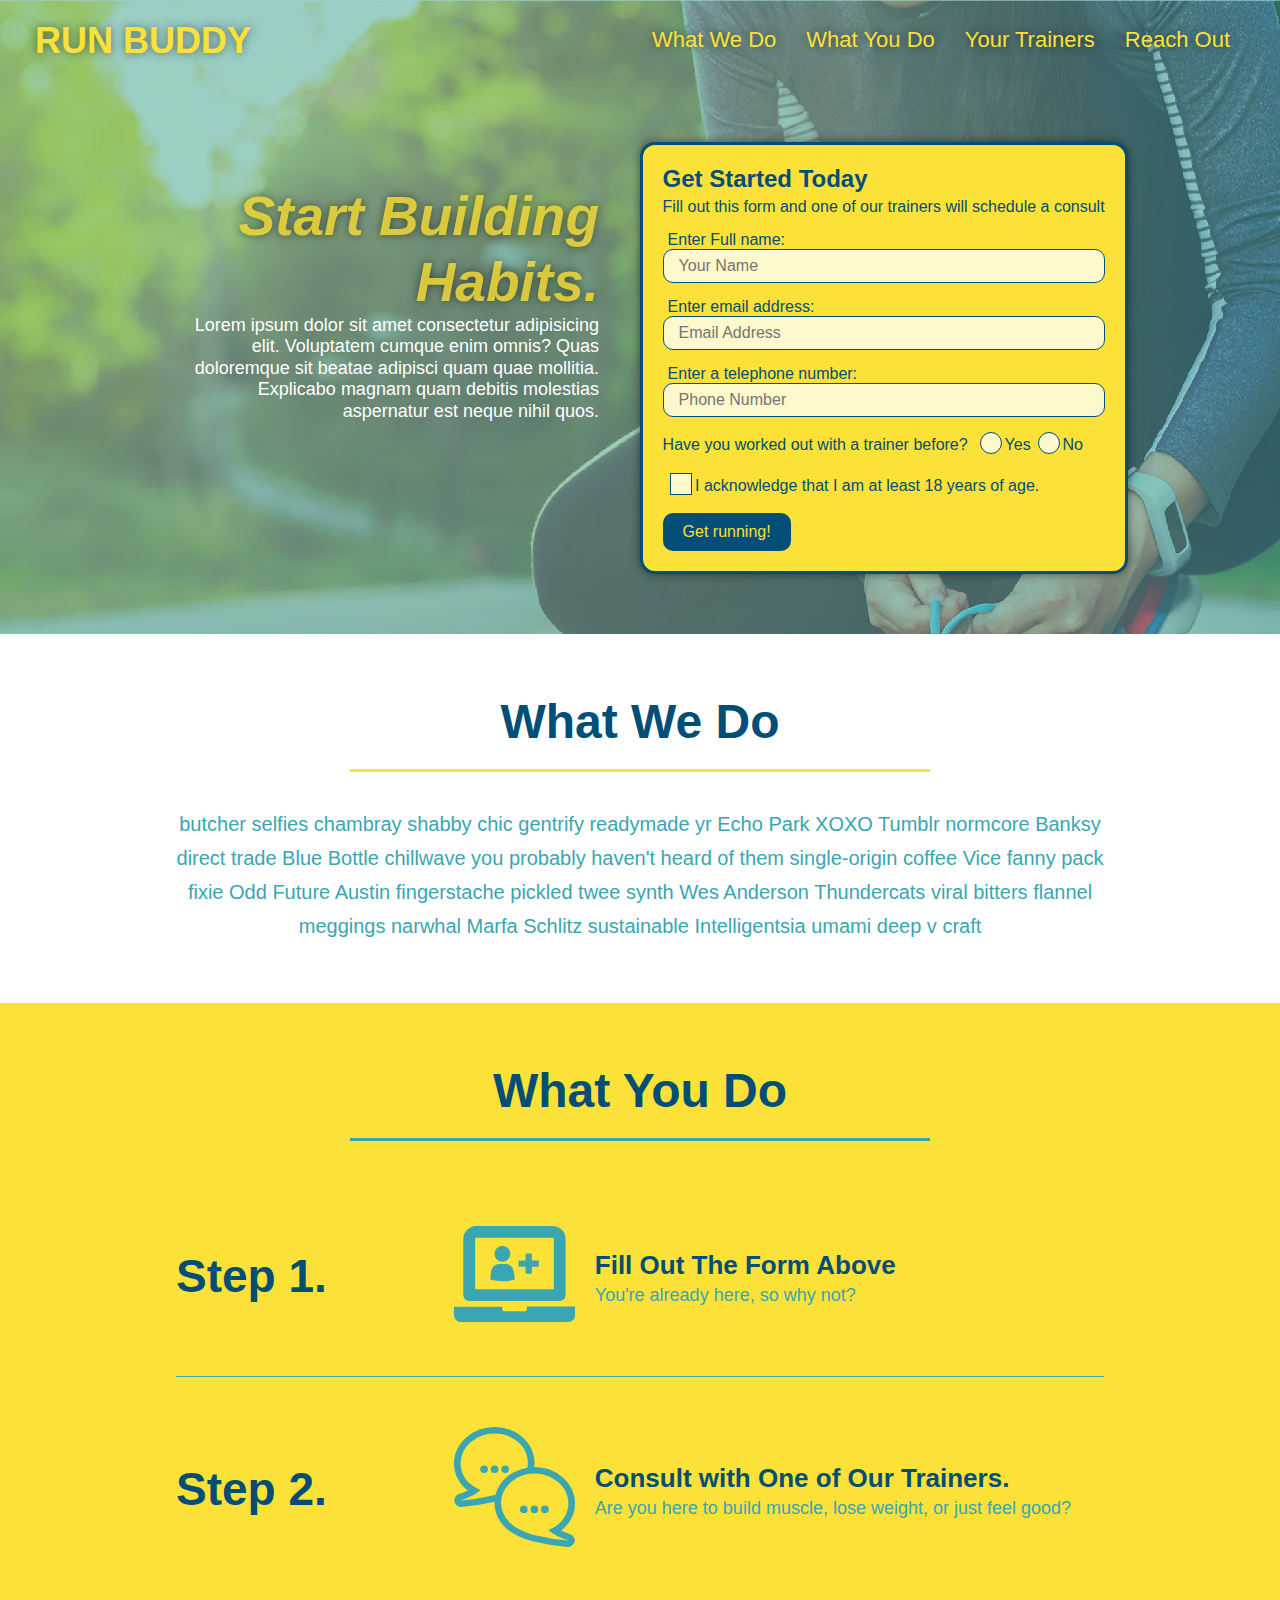
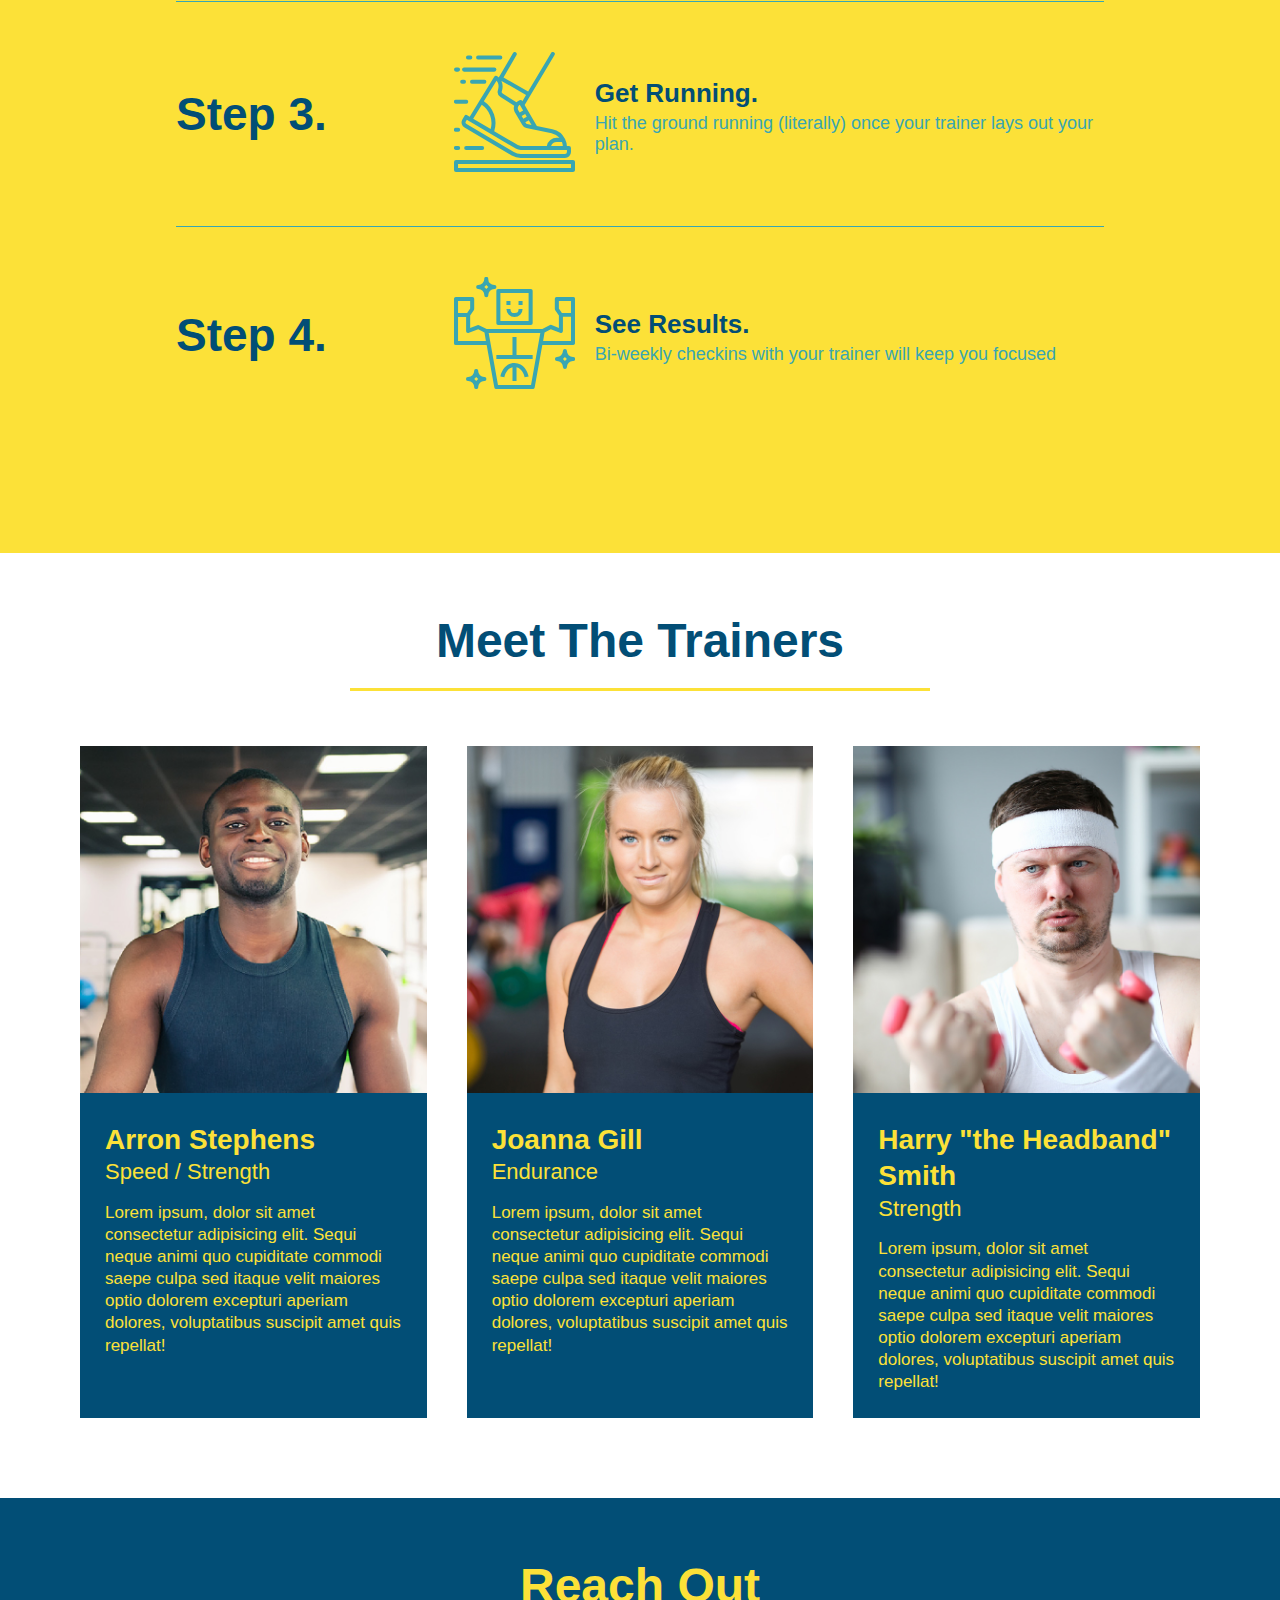
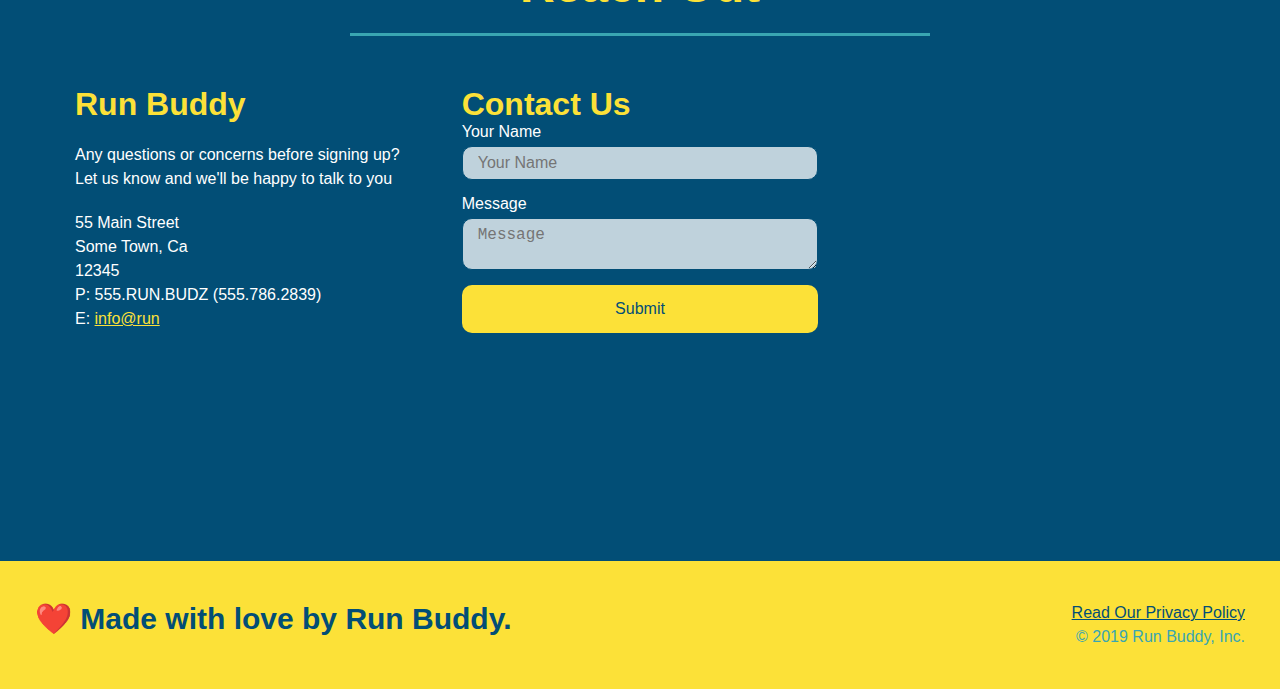
==== commit a6b95547: "final css touches" ====
--- a/index.html
+++ b/index.html
@@ -52,15 +52,21 @@
                     <input type="tel" placeholder="Phone Number" name="phone" id="phone" class="form-input"/>
                     <p>
                         Have you worked out with a trainer before?
-                        <input type="radio" name="trainer-confirm" id="trainer-yes"/>
-                        <label for="trainer-yes">Yes</label>
-                        <input type="radio" name="trainer-confirm" id="trainer-no"/>
-                        <label for="trainer-no">No</label>
-                    </p>
-                    <p>
-                        <label for="is-eighteen">I acknowledge that I am at least 18 years of age</label>
-                        <input type="checkbox" name="is-eighteen" id="is-eighteen"/>
-                    </p>
+                        <span class="radio-wrapper">
+                          <input type="radio" name="trainer-confirm" id="trainer-yes" />
+                          <label for="trainer-yes">Yes</label>
+                        </span>
+                        <span class="radio-wrapper">
+                          <input type="radio" name="trainer-confirm" id="trainer-no" />
+                          <label for="trainer-no">No</label>
+                        </span>
+                      </p>
+                      <p>
+                        <span class="checkbox-wrapper">
+                          <input type="checkbox" name="age-confirm" id="checkbox" />
+                          <label for="checkbox">I acknowledge that I am at least 18 years of age.</label>
+                        </span>
+                      </p>
                     <button type="submit">
                         Get running!
                     </button>
--- a/assets/css/style.css
+++ b/assets/css/style.css
@@ -1,3 +1,9 @@
+:root {
+    --primary-color: #fce138;
+    --secondary-color: #024e76;
+    --tertiary-color: #39a6b2;
+}
+
 * {
     margin: 0;
     padding: 0;
@@ -6,28 +12,37 @@
 
 body {
     /* more on this crazy alphanumerical value in a minute! */
-    color: #39a6b2;
+    color: var(--tertiary-color);
     font-family: Helvetica, Arial, sans-serif;
 }
 /* apply styles to <header> */
 header {
     padding: 20px 35px;
-    background-color: #39a6b2;
+    background-color: var(--tertiary-color);
     display: flex;
     justify-content: space-between;
     flex-wrap: wrap;
+    position: -webkit-sticky;
+    position: sticky;
+    top: 0;
+    background-image: url("../images/hero-bg.jpg");
+    background-size: cover;
+    background-position: 80%;
+    background-attachment: fixed;
+    z-index: 9999;
 }
 
 header h1 {
     font-weight: bold;
     font-size: 36px;
-    color: #fce138;
+    color: var(--primary-color);
     margin: 0;
+    text-shadow: 0 0 10px rgba(0, 0, 0, 0.5);
 }
 
 header a {
     text-decoration: none;
-    color: #fce138;
+    color: var(--primary-color);
 }
 
 header nav {
@@ -46,6 +61,14 @@
     padding: 10px 15px;
     font-weight: lighter;
     font-size: 22px;
+    text-shadow: 0 0 10px rgba(0, 0, 0, 0.5);
+}
+
+header nav ul li a:hover {
+    background: var(--primary-color);
+    color: var(--secondary-color);
+    border-radius: 15px;
+    text-shadow: none;
 }
 
 section {
@@ -54,7 +77,7 @@
 
 .section-title {
     font-size: 48px;
-    color: #024e76;
+    color: var(--secondary-color);
     border-bottom: 3px solid;
     padding-bottom: 20px;
     text-align: center;
@@ -70,7 +93,8 @@
 .hero {
     background-image: url("../images/hero-bg.jpg");
     background-size: cover;
-    background-position: center;
+    background-position: 80%;
+    background-attachment: fixed;
     display: flex;
     justify-content: center;
     flex-wrap: wrap;
@@ -89,14 +113,17 @@
 .hero-cta h2 {
     font-style: italic;
     font-size: 55px;
-    color: #fce138;
+    color: rgba(252, 225, 56, 0.8);
+    text-shadow: 0 0 10px rgba(0, 0, 0, 0.5);
 }
 
 .hero-form {
-    border: solid 3px #024e76;
-    background-color: #fce138;
+    border: solid 3px var(--secondary-color);
+    background-color: var(--primary-color);
     padding: 20px;
-    color: #024e76;
+    color: var(--secondary-color);
+    box-shadow: 0 0 10px rgba(0, 0, 0, 0.5);
+    border-radius: 15px;
 }
 
 .hero-form h3 {
@@ -109,13 +136,80 @@
 }
 
 .form-input {
-    border: 1px solid #024e76;
+    border: 1px solid var(--secondary-color);
     display: block;
     padding: 7px 15px;
     font-size: 16px;
-    color: #024e76;
+    color: var(--secondary-color);
     width: 100%;
     margin-bottom: 15px;
+    border-radius: 10px;
+    background-color: rgba(255, 255, 255, 0.75);
+}
+
+.form-input:focus {
+    background-color: rgba(255, 255, 255, 1);
+    outline: none;
+}
+
+.checkbox-wrapper input, .radio-wrapper input {
+    opacity: 0;
+}
+
+.checkbox-wrapper label, .radio-wrapper label {
+    position: relative;
+    left: 10px;
+    margin: 10px;
+    line-height: 1.6;
+}
+
+.checkbox-wrapper label::before, .radio-wrapper label::before {
+    content: "";
+    height: 20px;
+    width: 20px;
+    background: rgba(255, 255, 255, 0.75);
+    border: 1px solid var(--secondary-color);
+    position: absolute;
+    top: -4px;
+    left: -25px;
+}
+
+.radio-wrapper label::before {
+    border-radius: 50%;
+}
+
+.radio-wrapper label::after {
+    content: "";
+    width: 20px;
+    height: 20px;
+    border-radius: 50%;
+    background: var(--secondary-color);
+    position: absolute;
+    left: -24px;
+    top: -3px;
+    background-image: radial-gradient(circle, var(--tertiary-color), var(--secondary-color));
+}
+
+.checkbox-wrapper label::after {
+    content: "";
+    height: 6px;
+    width: 14px;
+    border-left: 2px solid var(--secondary-color);
+    border-bottom: 2px solid var(--secondary-color);
+    position: absolute;
+    left: -21px;
+    top: 1px;
+    transform: rotate(-58deg);
+}
+
+.checkbox-wrapper input + label::after, 
+.radio-wrapper input + label::after {
+    content: none;
+}
+
+.checkbox-wrapper input:checked + label::after, 
+.radio-wrapper input:checked + label::after {
+    content: "";
 }
 
 .hero-form label {
@@ -123,25 +217,26 @@
 }
 
 .hero-form button {
-    color: #fce138;
-    background-color: #024e76;
+    color: var(--primary-color);
+    background-color: var(--secondary-color);
     border: none;
     padding: 10px 20px;
     font-size: 16px;
+    border-radius: 10px;
 }
 /* Hero Style End */
 
 .primary-border { 
-    border-color: #fce138; 
+    border-color: var(--primary-color); 
 }
 
 .secondary-border {
-    border-color: #39a6b2;
+    border-color: var(--tertiary-color);
 }
 
 .intro p {
     line-height: 1.7;
-    color: #39a6b2;
+    color: var(--tertiary-color);
     width: 80%;
     font-size: 20px;
     margin: 0 auto;
@@ -149,11 +244,11 @@
 }
 
 .steps {
-    background: #fce138;
+    background: var(--primary-color);
 }
 
 .step h3 {
-    color: #024e76;
+    color: var(--secondary-color);
     font-size: 46px;
     flex: 1 30%
 }
@@ -161,11 +256,11 @@
 .step-text h4 {
     font-size: 26px;
     line-height: 1.5;
-    color:#024e76;
+    color:var(--secondary-color);
 }
 
 .step-text p {
-    color:#39a6b2;
+    color:var(--tertiary-color);
     font-size: 18px;
 }
 
@@ -173,11 +268,14 @@
     margin: 50px auto;
     padding-bottom: 50px;
     width: 80%;
-    border-bottom: 1px solid #39a6b2;
     display: flex;
     flex-wrap: wrap;
     align-items: center;
     justify-content: space-between;
+}
+
+.step:not(:last-child) {
+    border-bottom: 1px solid var(--tertiary-color);
 }
 
 .step-info {
@@ -210,8 +308,8 @@
 
 .trainer {
     margin: 20px;
-    background: #024e76;
-    color: #fce138;
+    background: var(--secondary-color);
+    color: var(--primary-color);
     flex: 1;
 }
 
@@ -247,11 +345,11 @@
 }
 
 .contact {
-    background: #024e76;
+    background: var(--secondary-color);
 }
 
 .contact h2 {
-    color: #fce138;
+    color: var(--primary-color);
 }
 
 .contact-info {
@@ -274,7 +372,7 @@
 }
 
 .contact-info h3 {
-    color: #fce138;
+    color: var(--primary-color);
     font-size: 32px;
 }
 
@@ -286,34 +384,41 @@
 }
 
 .contact-info a {
-    color: #fce138;
+    color: var(--primary-color);
 }
 
 .contact-form input, .contact-form textarea {
-    border: 1px solid #024e76;
+    border: 1px solid var(--secondary-color);
     display: block;
     padding: 7px 15px;
     font-size: 16px;
-    color: #024e76;
+    color: var(--secondary-color);
     width: 100%;
     margin-bottom: 15px;
     margin-top: 5px;
+    border-radius: 10px;
+    background-color:rgba(255, 255, 255, 0.75);
+}
+
+.contact-form input:focus, .contact-form textarea:focus {
+    background-color: rgba(255, 255, 255, 1);
 }
 
 .contact-form button {
     width: 100%;
     border: none;
-    background: #fce138;
-    color: #024e76;
+    background: var(--primary-color);
+    color: var(--secondary-color);
     text-align: center;
     padding: 15px 0;
     font-size: 16px;
+    border-radius: 10px;
 }
 
 /* REACH OUT STYLES END */
 
 footer {
-    background: #fce138;
+    background: var(--primary-color);
     width: 100%;
     padding: 40px 35px;
     display: flex;
@@ -322,7 +427,7 @@
 }
 
 footer h2 {
-    color: #024e76;
+    color: var(--secondary-color);
     font-size: 30px;
     margin: 0;
 }
@@ -333,20 +438,115 @@
 }
 
 footer a {
-    color: #024e76;
+    color: var(--secondary-color);
 }
 
 /* MEDIA QUERY FOR SMALLER DESKTOP SCREENS AND SMALLER */
 @media screen and (max-width: 980px) {
-    
+    header {
+        padding-bottom: 0;
+        justify-content: center;
+        position: relative;
+    }
+
+    header h1 {
+        width: 100%;
+        text-align: center;
+    }
+
+    header nav ul {
+        margin-top: 20px;
+        width: 100%;
+        justify-content: center;
+    }
+
+    header nav ul li a {
+        font-size: 20px;
+    }
+
+    footer h2, footer div {
+        text-align: center;
+        width: 100%;
+    }
+
+    .hero-cta, .hero-form {
+        width: 100%;
+    }
+
+    .hero-cta {
+        text-align: center;
+    }
+
+    .section-title {
+        width: 80%;
+    }
+
+    .trainer {
+        flex: 0 70%;
+    }
+
+    .contact-info iframe {
+        flex: 1 100%;
+    }
 }
 
 /* MEDIA QUERY FOR TABLETS AND SMALLER */
 @media screen and (max-width: 768px) {
-    
+    section {
+        padding: 30px 15px;
+    }
+
+    .step h3 {
+        flex: 1 100%;
+        text-align: center;
+    }
+
+    .step-info {
+        flex: 2 100%;
+        text-align: center;
+        justify-content: center;
+    }
+
+    .step-img {
+        flex: 0 32%;
+        margin-right: 0;
+        margin-top: 15px;
+        margin-bottom: 15px;
+    }
+
+    .step-text {
+        flex: 100%;
+    }
 }
 
 /* MEDIA QUERY FOR MOBILE PHONES AND SMALLER */
 @media screen and (max-width: 575px) {
     
+    .hero-form button {
+        width: 100%;
+    }
+
+    .section-title {
+        width: 95%;
+    }
+
+    .intro p {
+        width: 100%;
+    }
+
+    .trainer {
+        flex: 0 100%;
+    }
+
+    .contact-info {
+        text-align: center;
+    }
+
+    .contact-info > * {
+        flex: 0 100%;
+    }
+
+    .contact-form {
+        order: 3;
+    }
 }